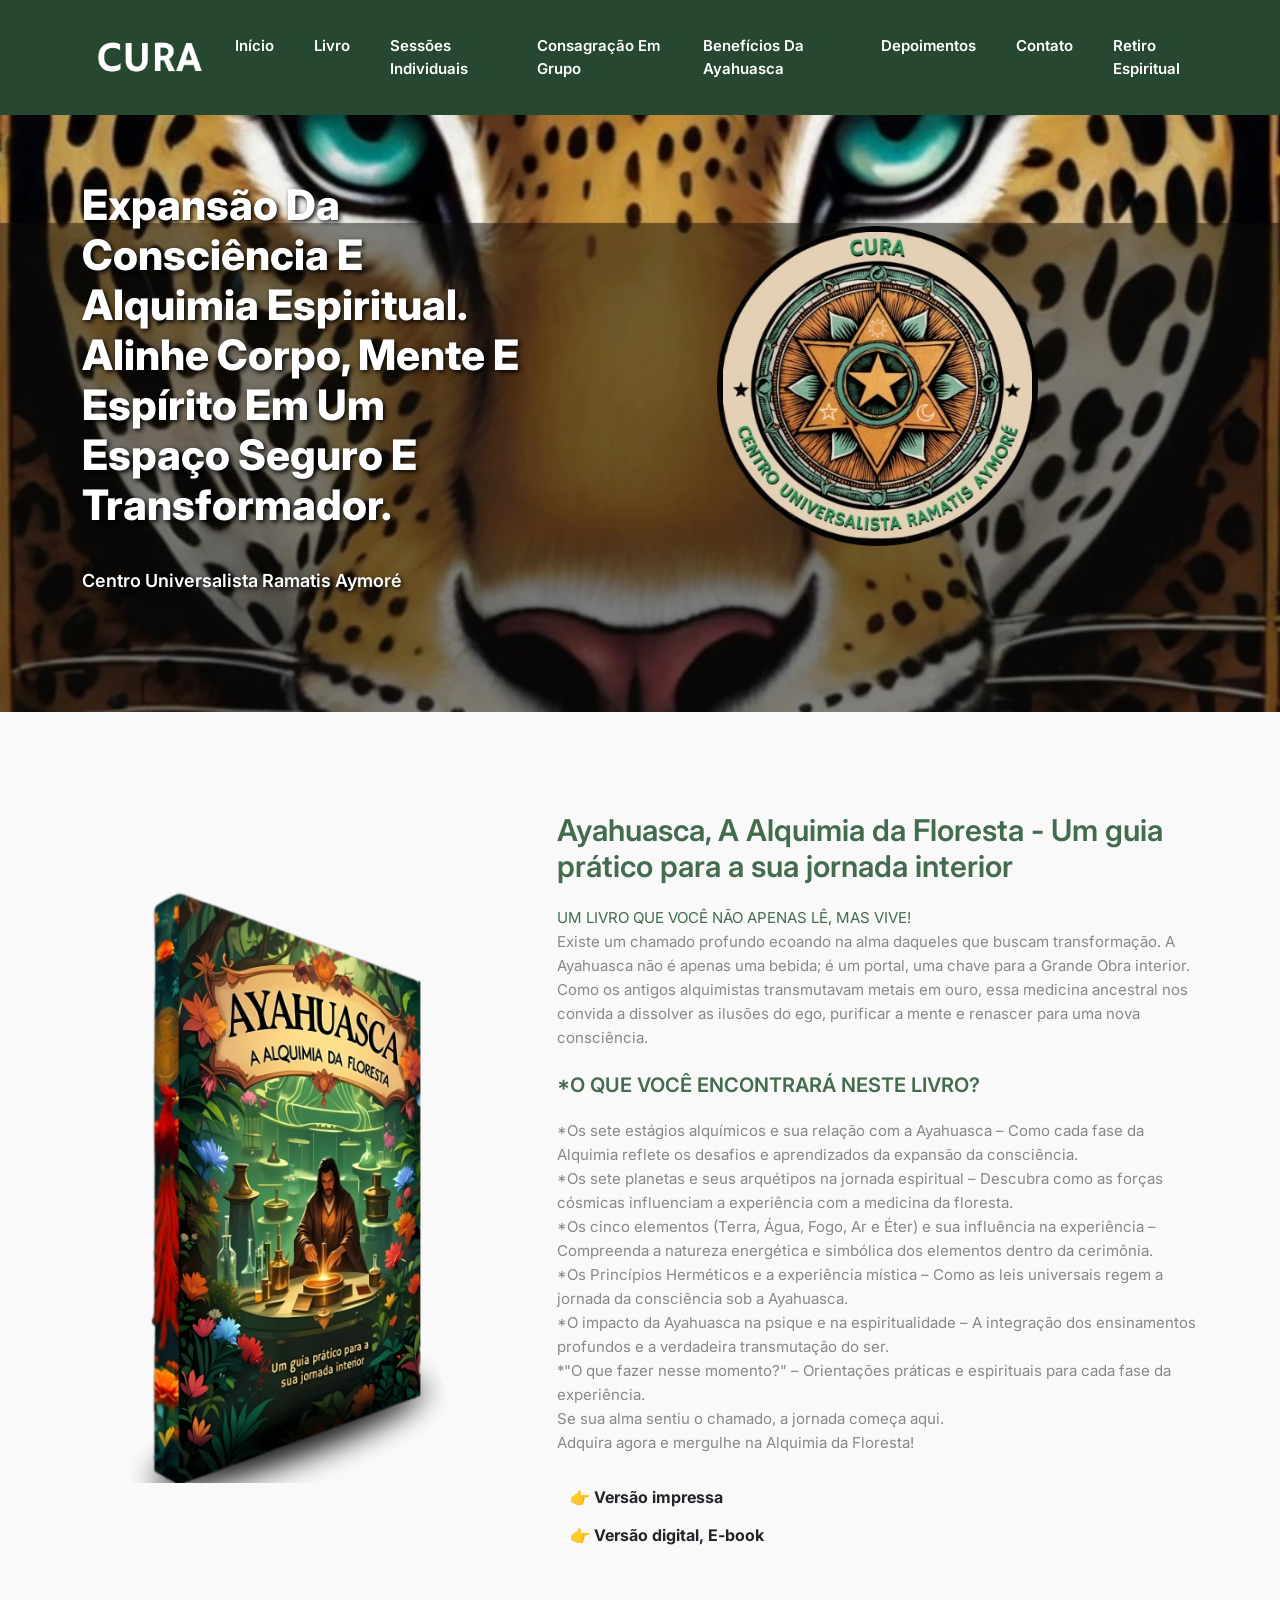
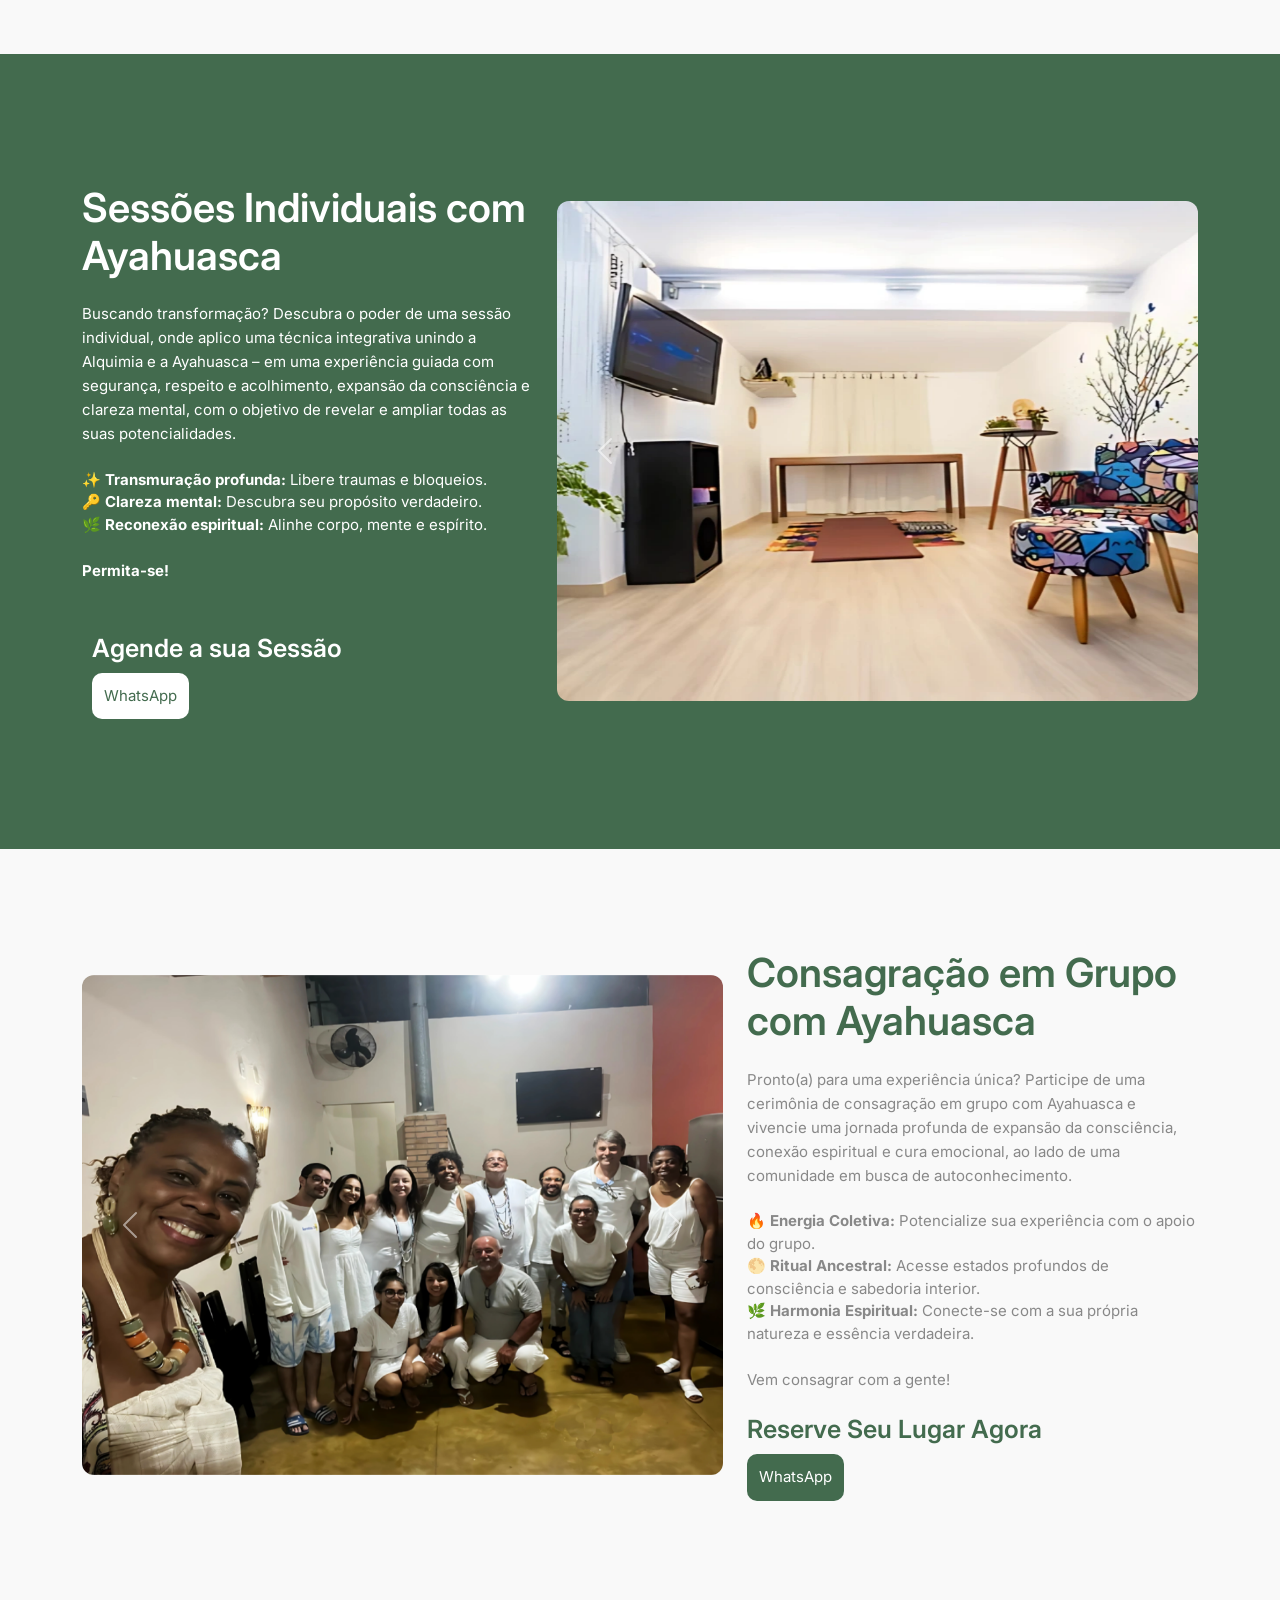
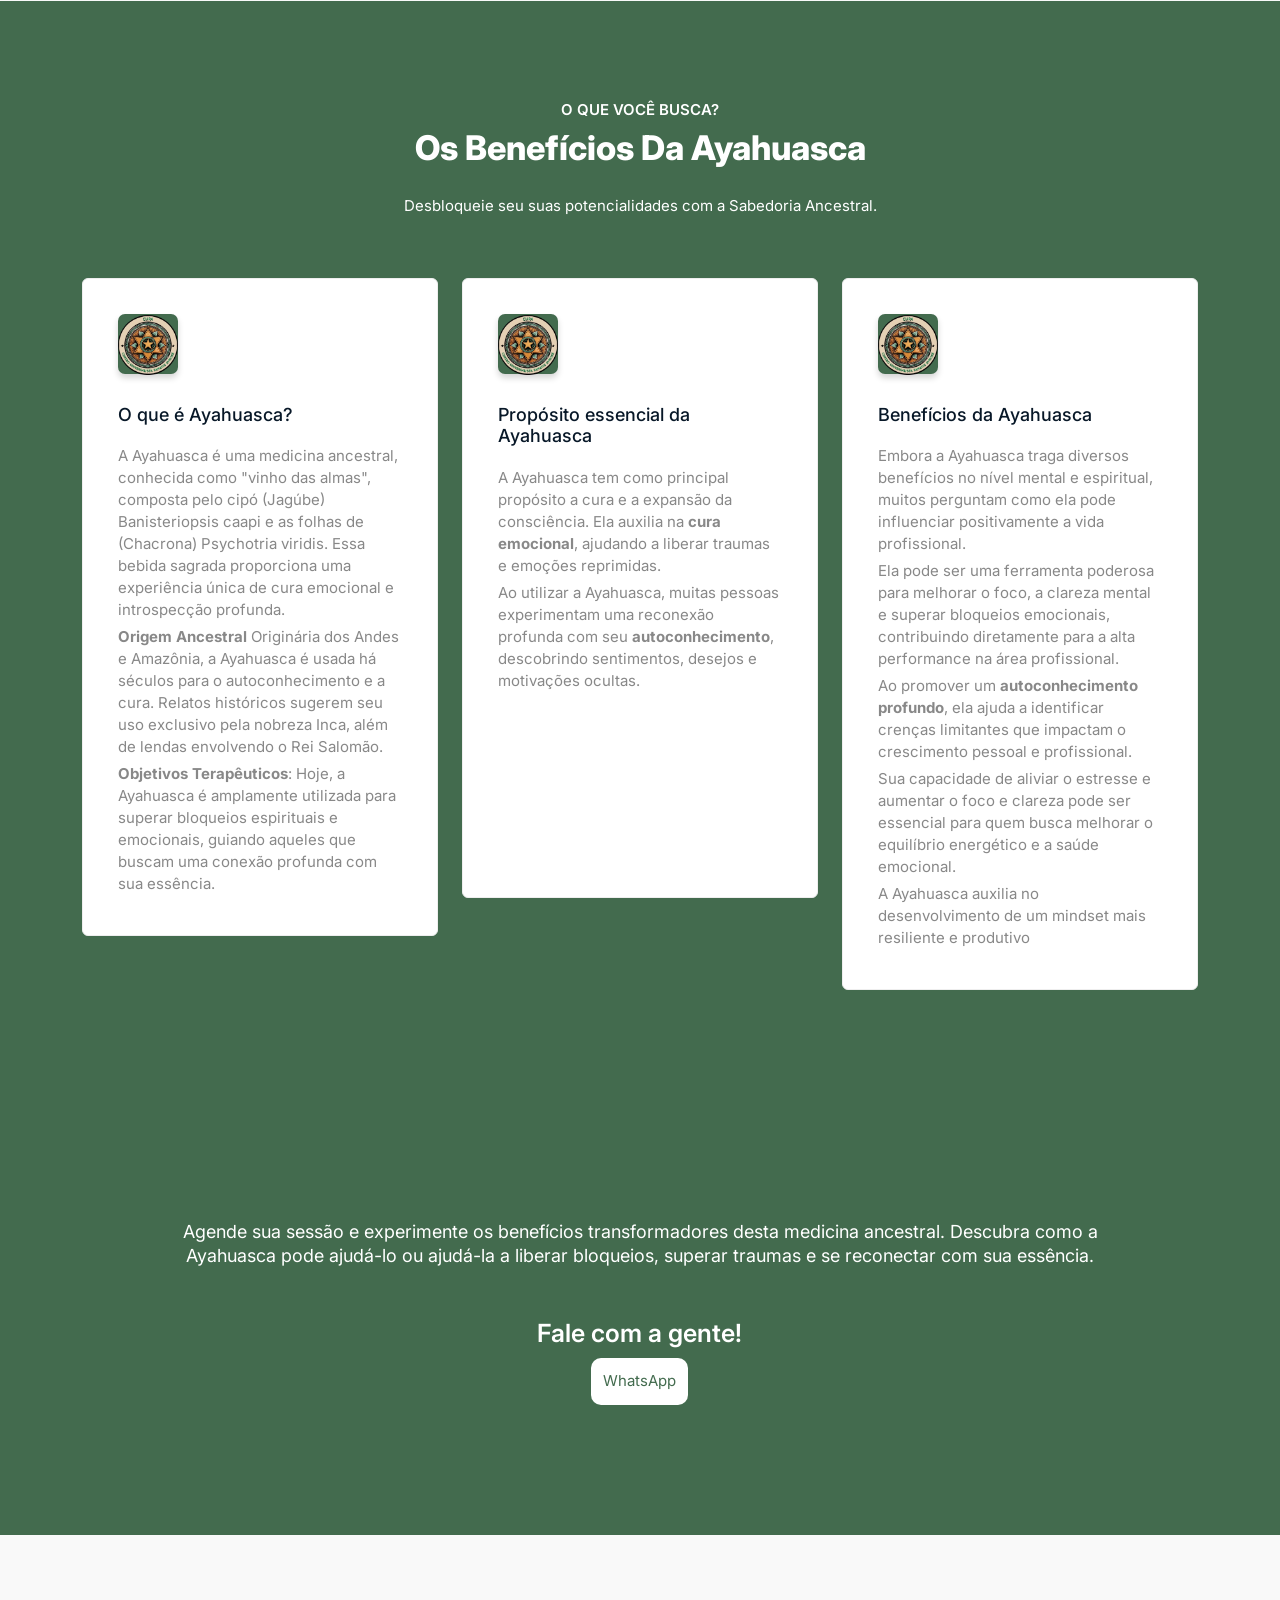
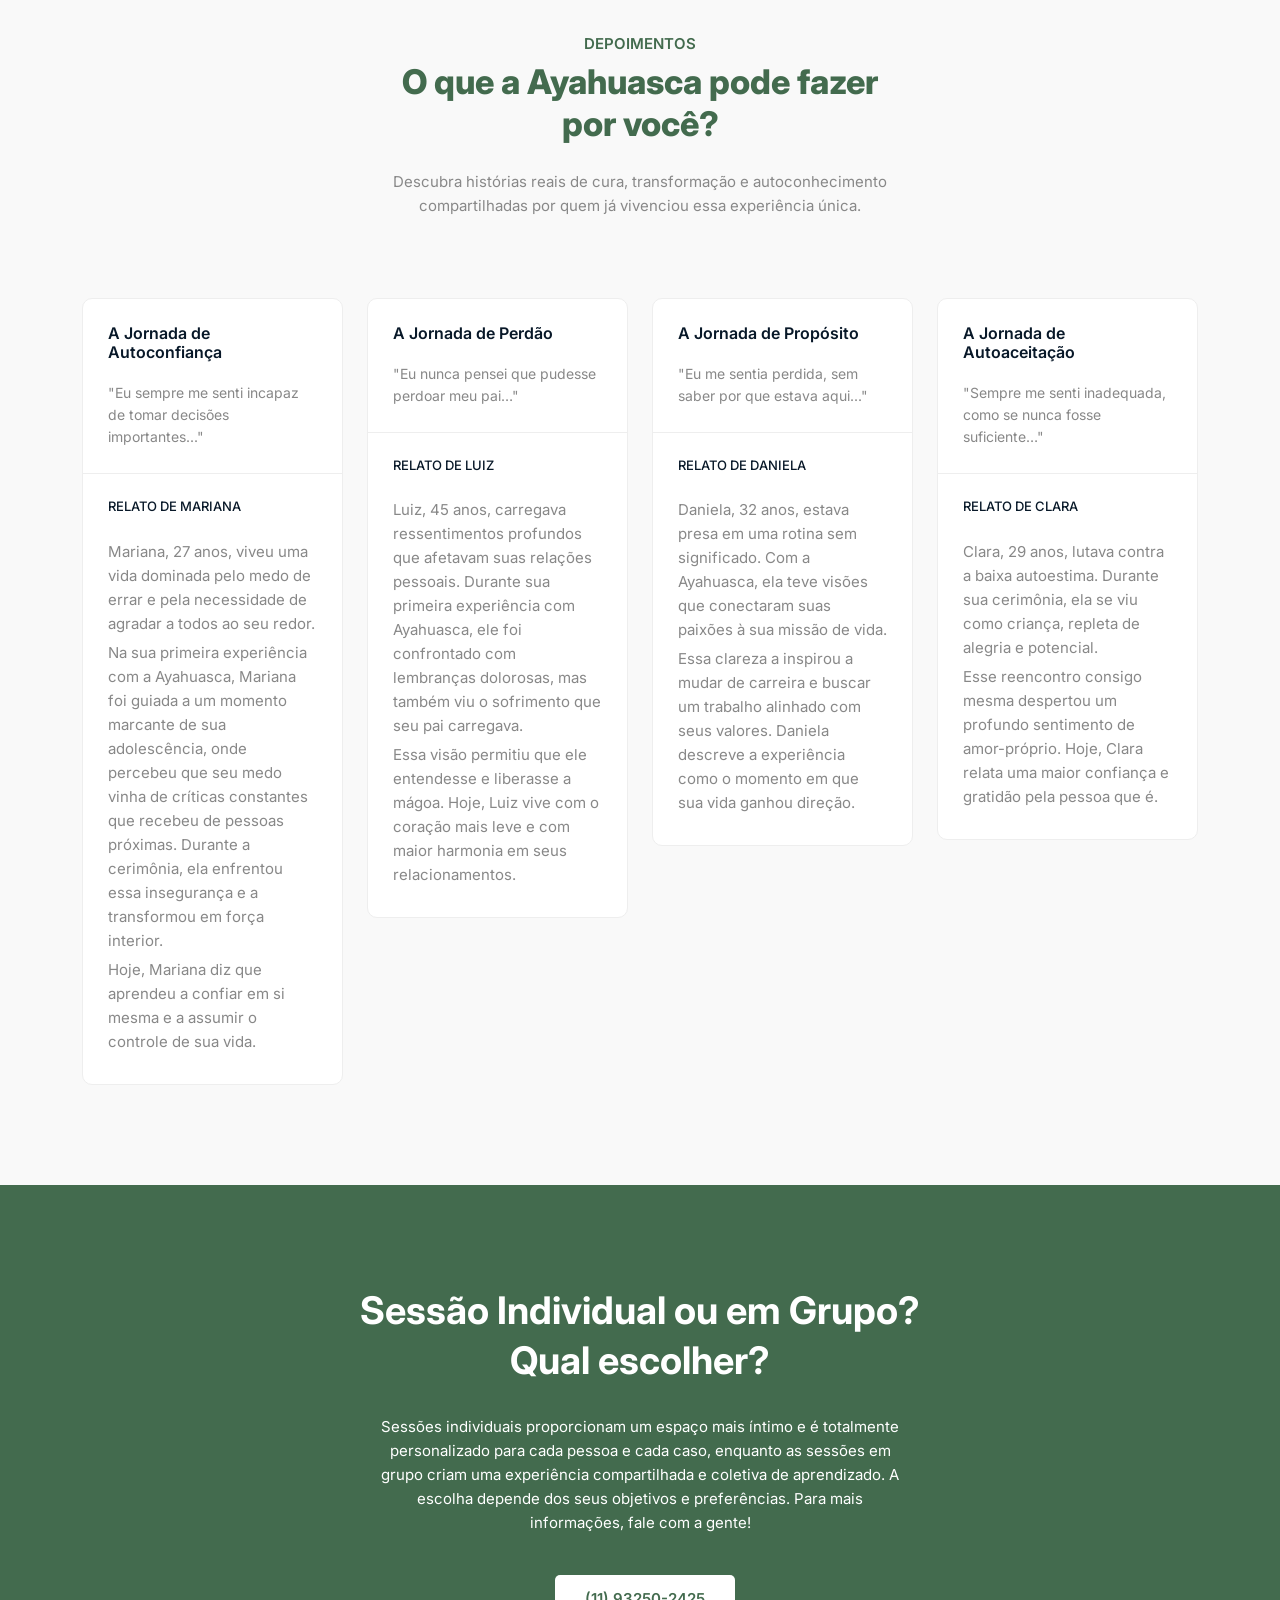
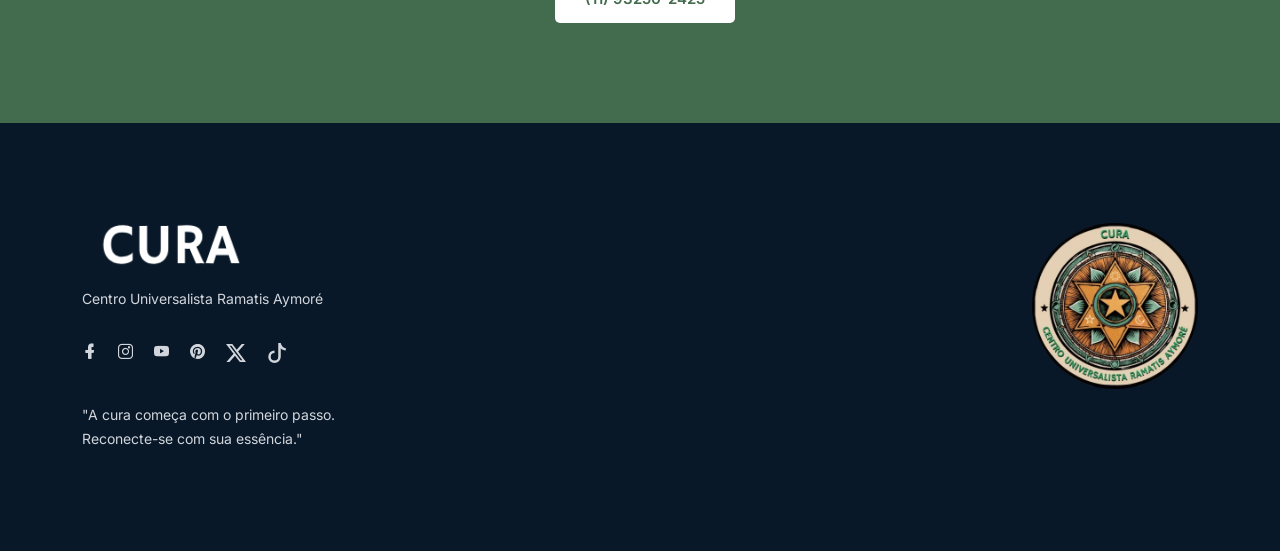
==== index.html @ 941efdec "Update index.html" ====
<!DOCTYPE html>
<html class="no-js" lang="pt-BR">

<head>
    <meta charset="utf-8" />
    <meta name="author" content="Ayalquimia">
    <meta http-equiv="x-ua-compatible" content="ie=edge" />
    <link rel="canonical" href="https://ayalquimia.com.br/">
    <title>Ayalquimia | Ayahuasca em São Paulo, Expansão da Consciência e Alquimia Espiritual</title>
    <meta name="description" content="Vivências com Ayahuasca em São Paulo, sessões individuais, consagrações em grupo, retiros espirituais e alquimia da consciência. Conheça a Ayalquimia e transforme sua jornada interior.">
    <meta name="viewport" content="width=device-width, initial-scale=1" />
    <meta name="keywords"
        content="Alquimia da Floresta, Autoconhecimento, Expansão da Consciência" />
    <!-- Google Tag Manager -->
    <link rel="icon" type="image/png" sizes="32x32" href="/assets/images/favicon.png">
<link rel="apple-touch-icon" href="/assets/images/favicon.png">
    <link rel="shortcut icon" type="image/x-icon" href="assets/images/favicon.svg" />
    <!-- Sessão com Ayahuasca como Serviço -->
    <meta property="og:type" content="website">
<meta property="og:title" content="Ayalquimia | Ayahuasca em São Paulo e Alquimia Espiritual">
<meta property="og:description" content="Sessões individuais, consagrações em grupo e expansão da consciência através da Ayahuasca e alquimia espiritual.">
<meta property="og:url" content="https://ayalquimia.com.br">
<meta property="og:image" content="https://ayalquimia.com.br/assets/images/ayahuasca/LogoCURA.webp">
<meta property="og:locale" content="pt_BR">
<meta property="og:site_name" content="Ayalquimia">
    <!-- Sessão com Ayahuasca como Serviço -->
<meta name="twitter:card" content="summary_large_image">
<meta name="twitter:title" content="Ayalquimia | Ayahuasca em São Paulo">
<meta name="twitter:description" content="Expansão da consciência, alquimia espiritual e sessões com Ayahuasca.">
<meta name="twitter:image" content="https://ayalquimia.com.br/assets/images/ayahuasca/LogoCURA.webp">
<meta name="geo.region" content="BR-SP">
<meta name="geo.placename" content="São Paulo">
<meta name="geo.position" content="-23.55052;-46.633308">
<meta name="ICBM" content="-23.55052, -46.633308">
<script type="application/ld+json">
{
  "@context":"https://schema.org",
  "@type":"LocalBusiness",
  "name":"Ayalquimia",
  "image":"https://ayalquimia.com.br/assets/images/ayahuasca/LogoCURA.webp",
  "url":"https://ayalquimia.com.br",
  "telephone":"+55-11-93250-2425",
  "address":{
    "@type":"PostalAddress",
    "addressLocality":"São Paulo",
    "addressRegion":"SP",
    "addressCountry":"BR"
  },
  "sameAs":[
    "https://www.instagram.com/cura.ayahuasca/",
    "https://www.youtube.com/@Cura.Ayahuasca",
    "https://x.com/AYAHUASCA__CURA",
    "https://www.tiktok.com/@ayahuasca_cura"
  ],
  "description":"Centro espiritual dedicado à expansão da consciência, alquimia espiritual e vivências com Ayahuasca.",
  "areaServed":"Brasil"
}
</script>
<link rel="preload" as="image" href="assets/images/ayahuasca/LogoCURA.webp">    
    <!-- ========================= CSS here ========================= -->
    <link rel="stylesheet" href="assets/css/bootstrap.min.css" />
    <link rel="stylesheet" href="assets/css/LineIcons.2.0.css" />
    <link rel="stylesheet" href="assets/css/animate.css" />
    <link rel="stylesheet" href="assets/css/tiny-slider.css" />
    <link rel="stylesheet" href="assets/css/glightbox.min.css" />
    <link rel="stylesheet" href="assets/css/main.css" />
</head>

<body>
    <!--[if lte IE 9]>
      <p class="browserupgrade">
        You are using an <strong>outdated</strong> browser. Please
        <a href="https://browsehappy.com/">upgrade your browser</a> to improve
        your experience and security.
      </p>
    <![endif]-->

    <!-- Preloader -->
    <!-- <div class="preloader">
        <div class="preloader-inner">
            <div class="preloader-icon">
                <span></span>
                <span></span>
            </div>
        </div>
    </div> -->
    <!-- /End Preloader -->

    <!-- Start Header Area -->
    <header class="header navbar-area">
        <div class="container">
            <div class="row align-items-center">
                <div class="col-lg-12">
                    <div class="nav-inner">
                        <!-- Start Navbar -->
                        <nav class="navbar navbar-expand-lg">
                            <a class="navbar-brand" href="index.html">
                                <img src="assets/images/logo/white-logo.svg" alt="Expansão da Consciência com Ayahuasca em São Paulo" loading="lazy" decoding="async">
                            </a>
                            <button class="navbar-toggler mobile-menu-btn" type="button" data-bs-toggle="collapse"
                                data-bs-target="#navbarSupportedContent" aria-controls="navbarSupportedContent"
                                aria-expanded="false" aria-label="Toggle navigation">
                                <span class="toggler-icon"></span>
                                <span class="toggler-icon"></span>
                                <span class="toggler-icon"></span>
                            </button>
                            <div class="collapse navbar-collapse sub-menu-bar" id="navbarSupportedContent">
                                <ul id="nav" class="navbar-nav ms-auto">
                                    <li class="nav-item">
                                        <a href="#home" class="page-scroll active"
                                            aria-label="Toggle navigation">Início</a>
                                    </li>
                                    <li class="nav-item">
                                        <a href="#livro" class="page-scroll" aria-label="Toggle navigation">Livro</a>
                                    </li>
                                    <li class="nav-item">
                                        <a href="#atendimento" class="page-scroll"
                                            aria-label="Toggle navigation">Sessões Individuais</a>
                                    </li>
                                    <li class="nav-item">
                                        <a href="#consagracao" class="page-scroll"
                                            aria-label="Toggle navigation">Consagração em grupo</a>
                                    </li>
                                    <li class="nav-item">
                                        <a href="#beneficios" class="page-scroll"
                                            aria-label="Toggle navigation">Benefícios da Ayahuasca</a>
                                    </li>
                                    <li class="nav-item">
                                        <a href="#depoimentos" class="page-scroll"
                                            aria-label="Toggle navigation">Depoimentos</a>
                                    </li>
                                    <li class="nav-item">
                                        <a href="#contato" class="page-scroll"
                                            aria-label="Toggle navigation">Contato</a>
                                    </li>
                                    <li class="nav-item">
                                        <a href="https://ayalquimia.com.br/ayahuasca-retiro-espiritual"
                                            target="_blank">Retiro espiritual</a>
                                    </li>
                                </ul>
                            </div> 
                            <!-- navbar collapse 
                            <div class="button add-list-button">
                                <a href="https://api.whatsapp.com/send?phone=5511932502425" target="_blank"
                                    class="btn">(11)93250-2425/a>
                            </div>-->
                        </nav>
                        <!-- End Navbar -->
                    </div>
                </div>
            </div> <!-- row -->
        </div> <!-- container -->
    </header>
    <!-- End Header Area -->

    <!-- Start Hero Area -->
    <section id="home" class="hero-area img-bg">
        <div class="container">
            <div class="row align-items-center">
                <div class="col-lg-5 col-md-12 col-12">
                    <div class="hero-content">
                        <h1 class="wow fadeInLeft h1light" data-wow-delay=".4s">Expansão da Consciência e Alquimia Espiritual.
                                <br>
                                Alinhe corpo, mente e espírito em um
                                espaço seguro e transformador.</h1>
                        <div class="button wow fadeInLeft" data-wow-delay=".8s">
                            <h2 class="wow fadeInLeft" data-wow-delay=".6s" style="font-size: 18px; color: #ffffff;">Centro Universalista Ramatis Aymoré</h2>
                        </div>
                    </div>
                </div>
                <div class="col-lg-7 col-md-12 col-12">
                    <div class="hero-image wow fadeInRight" data-wow-delay=".4s">
                        <img src="assets/images/ayahuasca/LogoCURA.webp" alt="Cerimônia espiritual com Ayahuasca em São Paulo" loading="eager" fetchpriority="high">
                    </div>
                </div>
            </div>
        </div>
    </section>

    <!-- End Hero Area -->
    <section id="livro" class="features section">
        <div class="container">
            <div class="row align-items-center">
                <div class="col-lg-5 col-md-12 col-12">
                    <div class="hero-image wow fadeInRight" data-wow-delay=".4s">
                        <img src="assets/images/ayahuasca/CapaLivro.webp" alt="xAyahuasca, A Alquimia da Floresta"
                            style="max-width: 90%;" loading="lazy" decoding="async">
                    </div>
                </div>
                <div class="col-lg-7 col-md-12 col-12 slider">
                    <div class="hero-content">
                        <h3 class="wow fadeInLeft" data-wow-delay=".4s" style="color: #436B4E;">Ayahuasca, A Alquimia da
                            Floresta - Um guia prático para a sua jornada interior</h3>
                        <br>
                        <p class="wow fadeInUp" data-wow-delay=".6s" style="color: #436B4E;">UM LIVRO QUE VOCÊ NÃO
                            APENAS LÊ, MAS VIVE!</p>
                        <p class="wow fadeInUp" data-wow-delay=".2s">Existe um chamado profundo ecoando na alma daqueles
                            que buscam transformação. A Ayahuasca não é apenas uma bebida; é um portal, uma chave para a
                            Grande Obra interior. Como os antigos alquimistas transmutavam metais em ouro, essa medicina
                            ancestral nos convida a dissolver as ilusões do ego, purificar a mente e renascer para uma
                            nova consciência.</p>

                        <br>
                        <h5 class="wow zoomIn" data-wow-delay=".2s" style="color: #436B4E;">*O QUE VOCÊ ENCONTRARÁ NESTE
                            LIVRO?</h5>
                        <br>
                        <p class="wow fadeInUp" data-wow-delay=".2s">*Os sete estágios alquímicos e sua relação com a
                            Ayahuasca – Como cada fase da Alquimia reflete os desafios e aprendizados da expansão da
                            consciência.</p>
                        <p class="wow fadeInUp" data-wow-delay=".2s">*Os sete planetas e seus arquétipos na jornada
                            espiritual – Descubra como as forças cósmicas influenciam a experiência com a medicina da
                            floresta.</p>
                        <p class="wow fadeInUp" data-wow-delay=".2s">*Os cinco elementos (Terra, Água, Fogo, Ar e Éter)
                            e sua influência na experiência – Compreenda a natureza energética e simbólica dos elementos
                            dentro da cerimônia.</p>
                        <p class="wow fadeInUp" data-wow-delay=".2s">*Os Princípios Herméticos e a experiência mística –
                            Como as leis universais regem a jornada da consciência sob a Ayahuasca.</p>
                        <p class="wow fadeInUp" data-wow-delay=".2s">*O impacto da Ayahuasca na psique e na
                            espiritualidade – A integração dos ensinamentos profundos e a verdadeira transmutação do
                            ser.</p>
                        <p class="wow fadeInUp" data-wow-delay=".2s">*"O que fazer nesse momento?" – Orientações
                            práticas e espirituais para cada fase da experiência.</p>

                        <p class="wow fadeInUp" data-wow-delay=".2s">Se sua alma sentiu o chamado, a jornada começa
                            aqui.
                        <p class="wow fadeInUp" data-wow-delay=".2s">Adquira agora e mergulhe na Alquimia da Floresta!
                        </p>
                        <br>
                        <a href="https://loja.uiclap.com/titulo/ua85977/" class="btn" target="_blank">
                            <strong data-wow-delay=".8s">👉 Versão impressa</strong>
                        </a>
                        <br>
                        <a href="https://bit.ly/3QATWh5" class="btn" target="_blank">
                            <strong data-wow-delay=".9s">👉 Versão digital, E-book</strong>
                        </a>
                    </div>
                </div>
            </div>
        </div>
    </section>

    <section id="atendimento" class="our-achievement section">
        <div class="container">
            <div class="row align-items-center">
                <!-- Texto Persuasivo -->
                <div class="col-lg-5 col-md-12 col-12">
                    <div class="content" style="text-align: left;">
                        <h2 class="wow fadeInLeft" data-wow-delay=".4s" style="color: #ffffff!important;">Sessões
                            Individuais com Ayahuasca</h2>
                        <br>
                        <p class="wow fadeInLeft" data-wow-delay=".6s" style="color: #ffffff!important;">
                            Buscando transformação? Descubra o poder de uma sessão individual, onde aplico uma técnica
                            integrativa unindo a Alquimia e a Ayahuasca –
                            em uma experiência guiada com segurança, respeito e acolhimento, expansão da consciência e clareza mental, com
                            o objetivo de revelar e ampliar todas as suas potencialidades.
                        </p>
                        <br>
                        <ul class="benefits-list wow fadeInLeft" data-wow-delay=".8s" style="color: #ffffff!important;">
                            <li>✨ <strong>Transmuração profunda:</strong> Libere traumas e bloqueios.</li>
                            <li>🔑 <strong>Clareza mental:</strong> Descubra seu propósito verdadeiro.</li>
                            <li>🌿 <strong>Reconexão espiritual:</strong> Alinhe corpo, mente e espírito.</li>
                        </ul>
                        <br>
                        <p class="wow fadeInLeft" data-wow-delay="1s" style="color: #ffffff!important;">
                            <strong>Permita-se!</strong>
                        </p>
                        <div class="single-achievement wow fadeInUp" data-wow-delay=".8s" style="text-align: left;">
                            <h4 style="color: #ffffff;">Agende a sua Sessão</h4>
                            <a class="contact-button wow fadeInUp"
                                href="https://api.whatsapp.com/send?phone=5511932502425" target="_blank">WhatsApp</a>
                        </div>
                        <!-- <a href="https://api.whatsapp.com/send?phone=5511932502425" class="btn btn-primary btn-lg">Agende Sua Sessão Agora</a> -->
                    </div>
                </div>

                <!-- Imagem Impactante -->
                <div class="slider col-lg-7 col-md-12 col-12">
                    <div class="wow fadeInRight tns" style="direction: ltr" data-wow-delay=".8s">

                        <div id="bootstrap-gallery-carousel" class="carousel slide">
                            <div class="carousel-inner" style="border-radius: 12px;">
                                <div class="carousel-item active">
                                    <img src="./assets/images/ayahuasca/sessao-ayahuasca-atendimento-individual.webp"
                                        class="d-block w-100 lg-item"
                                        alt="Imagem do Atendimento Individual com Ayahuasca" loading="lazy" decoding="async">
                                </div>
                                <div class="carousel-item">
                                    <img src="./assets/images/ayahuasca/sessao-ayahuasca-atendimento-individual1.webp"
                                        class="d-block w-100 lg-item"
                                        alt="Imagem do Atendimento Individual com Ayahuasca" loading="lazy" decoding="async">
                                </div>
                                <div class="carousel-item">
                                    <img src="./assets/images/ayahuasca/sessao-ayahuasca-atendimento-individual3.webp"
                                        class="d-block w-100 lg-item"
                                        alt="Imagem do Atendimento Individual com Ayahuasca" loading="lazy" decoding="async">
                                </div>
                                <div class="carousel-item">
                                    <img src="./assets/images/ayahuasca/sessao-ayahuasca-atendimento-individual4.webp"
                                        class="d-block w-100 lg-item"
                                        alt="Imagem do Atendimento Individual com Ayahuasca" loading="lazy" decoding="async">
                                </div>
                                <div class="carousel-item">
                                    <img src="./assets/images/ayahuasca/sessao-ayahuasca-atendimento-individual5.webp"
                                        class="d-block w-100 lg-item"
                                        alt="Imagem do Atendimento Individual com Ayahuasca" loading="lazy" decoding="async">
                                </div>
                            </div>
                            <button class="carousel-control-prev" type="button"
                                data-bs-target="#bootstrap-gallery-carousel" data-bs-slide="prev">
                                <span class="carousel-control-prev-icon" aria-hidden="true"></span>
                                <span class="visually-hidden">Previous</span>
                            </button>
                            <button class="carousel-control-next" type="button"
                                data-bs-target="#bootstrap-gallery-carousel" data-bs-slide="next">
                                <span class="carousel-control-next-icon" aria-hidden="true"></span>
                                <span class="visually-hidden">Next</span>
                            </button>
                        </div>

                    </div>
                </div>
            </div>
    </section>

    <section id="consagracao" class="features section">
        <div class="container">
            <div class="row align-items-center">
                <!-- Imagem Impactante -->
                <div class="col-lg-7 col-md-12 col-12">
                    <div class="image wow fadeInRight" data-wow-delay=".4s">
                        <div id="bootstrap-gallery-carousel2" class="carousel slide">
                            <div class="carousel-inner" style="border-radius: 12px;">
                                <div class="carousel-item active">
                                    <img src="./assets/images/ayahuasca/sessao-ayahuasca-grupo.webp"
                                        class="d-block w-100 lg-item" alt="Imagem da sessão com Ayahuasca">
                                </div>
                                <div class="carousel-item">
                                    <img src="./assets/images/ayahuasca/sessao-ayahuasca-grupo5.webp"
                                        class="d-block w-100 lg-item" alt="Imagem da sessão com Ayahuasca" loading="lazy" decoding="async">
                                </div>
                                <div class="carousel-item">
                                    <img src="./assets/images/ayahuasca/sessao-ayahuasca-grupo6.webp"
                                        class="d-block w-100 lg-item" alt="Imagem da sessão com Ayahuasca" loading="lazy" decoding="async">
                                </div>
                                <div class="carousel-item">
                                    <img src="./assets/images/ayahuasca/sessao-ayahuasca-grupo7.webp"
                                        class="d-block w-100 lg-item" alt="Imagem da sessão com Ayahuasca" loading="lazy" decoding="async">
                                </div>
                                <div class="carousel-item">
                                    <img src="./assets/images/ayahuasca/sessao-ayahuasca-grupo10.webp"
                                        class="d-block w-100 lg-item" alt="Imagem da sessão com Ayahuasca" loading="lazy" decoding="async">
                                </div>
                                <div class="carousel-item">
                                    <img src="./assets/images/ayahuasca/sessao-ayahuasca-grupo11.webp"
                                        class="d-block w-100 lg-item" alt="Imagem da sessão com Ayahuasca" loading="lazy" decoding="async">
                                </div>
                                <div class="carousel-item">
                                    <img src="./assets/images/ayahuasca/sessao-ayahuasca-grupo12.webp"
                                        class="d-block w-100 lg-item" alt="Imagem da sessão com Ayahuasca" loading="lazy" decoding="async">
                                </div>
                            </div>
                            <button class="carousel-control-prev" type="button"
                                data-bs-target="#bootstrap-gallery-carousel2" data-bs-slide="prev">
                                <span class="carousel-control-prev-icon" aria-hidden="true"></span>
                                <span class="visually-hidden">Previous</span>
                            </button>
                            <button class="carousel-control-next" type="button"
                                data-bs-target="#bootstrap-gallery-carousel2" data-bs-slide="next">
                                <span class="carousel-control-next-icon" aria-hidden="true"></span>
                                <span class="visually-hidden">Next</span>
                            </button>
                        </div>
                    </div>
                </div>
                <!-- Texto Persuasivo -->
                <div class="col-lg-5 col-md-12 col-12">
                    <div class="content">
                        <h2 class="wow fadeInLeft" data-wow-delay=".4s" style="color: #436B4E;">Consagração em Grupo com
                            Ayahuasca</h2>
                        <br>
                        <p class="wow fadeInLeft" data-wow-delay=".6s">
                            Pronto(a) para uma experiência única? Participe de uma cerimônia de consagração em grupo com
                            Ayahuasca e
                            vivencie uma jornada profunda de expansão da consciência, conexão espiritual e cura
                            emocional, ao lado de uma comunidade em busca de autoconhecimento.
                        </p>
                        <br>
                        <ul class="benefits-list wow fadeInLeft" data-wow-delay=".8s">
                            <li>🔥 <strong>Energia Coletiva:</strong> Potencialize sua experiência com o apoio do grupo.
                            </li>
                            <li>🌕 <strong>Ritual Ancestral:</strong> Acesse estados profundos de consciência e
                                sabedoria interior.</li>
                            <li>🌿 <strong>Harmonia Espiritual:</strong> Conecte-se com a sua própria natureza e
                                essência verdadeira.</li>
                        </ul>
                        <br>
                        <p class="wow fadeInLeft" data-wow-delay="1s">
                            Vem consagrar com a gente!</p>
                        <br>
                        <div class="single-achievement wow fadeInUp" data-wow-delay=".4s">
                            <h4 style="color: #436B4E;">Reserve Seu Lugar Agora</h4>
                            <a class="contact-button wow fadeInUp"
                                href="https://api.whatsapp.com/send?phone=5511932502425" target="_blank"
                                style="color: #ffffff; background-color: #436B4E;">WhatsApp</a>
                        </div>
                        <!-- <a href="https://api.whatsapp.com/send?phone=5511932502425" class="btn btn-primary btn-lg"></a> -->
                    </div>
                </div>
            </div>
        </div>
    </section>

    <!-- Start Features Area -->
    <section id="beneficios" class="features section" style="background-color: #436B4E!important;">
        <div class="container">
            <div class="row">
                <div class="col-12">
                    <div class="section-title">
                        <h3 class="wow zoomIn" data-wow-delay=".2s" style="color: #ffffff!important;">O que você busca?
                        </h3>
                        <h2 class="wow fadeInUp" data-wow-delay=".4s" style="color: #ffffff!important;">Os benefícios da
                            Ayahuasca
                        </h2>
                        <p class="wow fadeInUp" data-wow-delay=".6s" style="color: #ffffff!important;">Desbloqueie seu
                            suas potencialidades com a Sabedoria Ancestral.</p>
                    </div>
                </div>
            </div>
            <div class="row">
                <div class="col-lg-4 col-md-6 col-12">
                    <!-- Start Single Feature -->
                    <div class="single-feature wow fadeInUp" data-wow-delay=".2s">
                        <i> <img src="assets/images/ayahuasca/LogoCURA.webp" alt="Expansão da Consciência e Alquimia Espiritual" loading="lazy" decoding="async"> </i>
                        <h3>O que é Ayahuasca?</h3>
                        <p>A Ayahuasca é uma medicina ancestral, conhecida como "vinho das almas", composta pelo cipó
                            (Jagúbe) Banisteriopsis caapi e as folhas de (Chacrona) Psychotria viridis. Essa bebida
                            sagrada proporciona uma experiência única de cura emocional e introspecção profunda.</p>
                        <p><strong>Origem Ancestral</strong> Originária dos Andes e Amazônia, a Ayahuasca é usada há
                            séculos para o autoconhecimento e a cura. Relatos históricos sugerem seu uso exclusivo pela
                            nobreza Inca, além de lendas envolvendo o Rei Salomão.</p>
                        <p><strong>Objetivos Terapêuticos</strong>: Hoje, a Ayahuasca é amplamente utilizada para
                            superar bloqueios espirituais e emocionais, guiando aqueles que buscam uma conexão profunda
                            com sua essência.</p>
                    </div>
                    <!-- End Single Feature -->
                </div>
                <div class="col-lg-4 col-md-6 col-12">
                    <!-- Start Single Feature -->
                    <div class="single-feature wow fadeInUp" data-wow-delay=".4s">
                        <i> <img src="assets/images/ayahuasca/LogoCURA.webp" alt="Expansão da Consciência e Alquimia Espiritual" loading="lazy" decoding="async"> </i>
                        <h3>Propósito essencial da Ayahuasca</h3>
                        <p>A Ayahuasca tem como principal propósito a cura e a expansão da consciência. Ela auxilia na
                            <strong>cura emocional</strong>, ajudando a liberar traumas e emoções reprimidas.
                        </p>
                        <p>Ao utilizar a Ayahuasca, muitas pessoas experimentam uma reconexão
                            profunda com seu <strong>autoconhecimento</strong>, descobrindo sentimentos, desejos e
                            motivações ocultas.</p>
                    </div>
                    <!-- End Single Feature -->
                </div>
                <div class="col-lg-4 col-md-6 col-12">
                    <!-- Start Single Feature -->
                    <div class="single-feature wow fadeInUp" data-wow-delay=".2s">
                        <i> <img src="assets/images/ayahuasca/LogoCURA.webp" alt="Expansão da Consciência e Alquimia Espiritual" loading="lazy" decoding="async"> </i>
                        <h3>Benefícios da Ayahuasca</h3>
                        <p>Embora a Ayahuasca traga diversos benefícios no nível mental e espiritual, muitos perguntam
                            como ela pode influenciar positivamente a vida profissional.</p>
                        <p>Ela pode ser uma ferramenta poderosa para melhorar o foco, a clareza mental e superar
                            bloqueios emocionais, contribuindo diretamente para a alta performance na área profissional.
                        </p>
                        <p>Ao promover um <strong>autoconhecimento profundo</strong>, ela ajuda a identificar crenças
                            limitantes que impactam o crescimento pessoal e profissional.</p>
                        <p>Sua capacidade de aliviar o estresse e aumentar o foco e clareza pode ser essencial para quem
                            busca melhorar o equilíbrio energético e a saúde emocional.</p>
                        <p>A Ayahuasca auxilia no desenvolvimento de um mindset mais resiliente e produtivo</p>
                        </p>
                    </div>
                    <!-- End Single Feature -->
                </div>
            </div>
        </div>
    </section>
    <!-- End Features Area -->

    <!-- Start Achievement Area -->
    <section class="our-achievement section">
        <div class="container">
            <div class="row">
                <div class="col-lg-10 offset-lg-1 col-md-12 col-12">
                    <div class="title">
                        
                        <p>Agende sua sessão e experimente os benefícios transformadores desta medicina ancestral.
                            Descubra como a Ayahuasca pode ajudá-lo ou ajudá-la a liberar bloqueios, superar traumas e
                            se reconectar com sua essência.</p>
                    </div>
                </div>
            </div>
            <div class="row">
                <div class="col-lg-8 offset-lg-2 col-md-12 col-12">
                    <div class="row">
                        <div class="col-lg-2 col-md-4 col-12">
                        </div>
                        <div class="col-lg-8 col-md-4 col-12">
                            <div class="single-achievement wow fadeInUp" data-wow-delay=".4s">
                                <h4 style="color: #ffffff;">Fale com a gente!</h4>
                                <a class="contact-button wow fadeInUp"
                                    href="https://api.whatsapp.com/send?phone=5511932502425"
                                    target="_blank">WhatsApp</a>
                            </div>
                        </div>
                        <div class="col-lg-2 col-md-4 col-12">
                        </div>
                    </div>
                </div>
            </div>
        </div>
    </section>
    <!-- End Achievement Area -->

    <!-- Start Pricing Table Area -->
    <section id="depoimentos" class="pricing-table section">
        <div class="container">
            <div class="row">
                <div class="col-12">
                    <div class="section-title">
                        <h3 class="wow zoomIn" data-wow-delay=".2s">Depoimentos</h3>
                        <h2 class="wow fadeInUp" data-wow-delay=".4s" style="text-transform: none; color: #436B4E;">O
                            que a Ayahuasca pode fazer por você?</h2>
                        <p class="wow fadeInUp" data-wow-delay=".6s">Descubra histórias reais de cura, transformação e
                            autoconhecimento compartilhadas por quem já vivenciou essa experiência única.</p>
                    </div>
                </div>
            </div>
            <div class="row">
                <div class="col-lg-3 col-md-6 col-12">
                    <!-- Single Table -->
                    <div class="single-table wow fadeInUp" data-wow-delay=".2s">
                        <!-- Table Head -->
                        <div class="table-head">
                            <h4 class="title">A Jornada de Autoconfiança</h4>
                            <p>"Eu sempre me senti incapaz de tomar decisões importantes..."</p>
                        </div>
                        <!-- End Table Head -->
                        <!-- Start Table Content -->
                        <div class="table-content">
                            <h4 class="middle-title">Relato de Mariana</h4>
                            <!-- Table List -->
                            <p>Mariana, 27 anos, viveu uma vida dominada pelo medo de errar e pela necessidade de
                                agradar a todos ao seu redor.</p>
                            <p>Na sua primeira experiência com a Ayahuasca, Mariana foi guiada a um momento marcante de
                                sua adolescência, onde percebeu que seu medo vinha de críticas constantes que recebeu de
                                pessoas próximas. Durante a cerimônia, ela enfrentou essa insegurança e a transformou em
                                força interior.</p>
                            <p>Hoje, Mariana diz que aprendeu a confiar em si mesma e a assumir o controle de sua vida.
                            </p>
                            <!-- End Table List -->
                        </div>
                        <!-- End Table Content -->
                    </div>
                    <!-- End Single Table-->
                </div>
                <div class="col-lg-3 col-md-6 col-12">
                    <!-- Single Table -->
                    <div class="single-table wow fadeInUp" data-wow-delay=".4s">
                        <!-- Table Head -->
                        <div class="table-head">
                            <h4 class="title">A Jornada de Perdão</h4>
                            <p>"Eu nunca pensei que pudesse perdoar meu pai…"</p>
                        </div>
                        <!-- End Table Head -->
                        <!-- Start Table Content -->
                        <div class="table-content">
                            <h4 class="middle-title">Relato de Luiz</h4>
                            <!-- Table List -->
                            <p>Luiz, 45 anos, carregava ressentimentos profundos que afetavam suas relações pessoais.
                                Durante sua primeira experiência com Ayahuasca, ele foi confrontado com lembranças
                                dolorosas, mas também viu o sofrimento que seu pai carregava.</p>
                            <p>Essa visão permitiu que ele entendesse e liberasse a mágoa. Hoje, Luiz vive com o coração
                                mais leve e com maior harmonia em seus relacionamentos.</p>
                            <!-- End Table List -->
                        </div>
                        <!-- End Table Content -->
                    </div>
                    <!-- End Single Table-->
                </div>
                <div class="col-lg-3 col-md-6 col-12">
                    <!-- Single Table -->
                    <div class="single-table wow fadeInUp" data-wow-delay=".6s">
                        <!-- Table Head -->
                        <div class="table-head">
                            <h4 class="title">A Jornada de Propósito</h4>
                            <p>"Eu me sentia perdida, sem saber por que estava aqui..."</p>
                        </div>
                        <!-- End Table Head -->
                        <!-- Start Table Content -->
                        <div class="table-content">
                            <h4 class="middle-title">Relato de Daniela</h4>
                            <!-- Table List -->
                            <ul class="table-list">
                                <p>Daniela, 32 anos, estava presa em uma rotina sem significado. Com a Ayahuasca, ela
                                    teve visões que conectaram suas paixões à sua missão de vida.</p>
                                <p>Essa clareza a inspirou a mudar de carreira e buscar um trabalho alinhado com seus
                                    valores. Daniela descreve a experiência como o momento em que sua vida ganhou
                                    direção.</p>
                            </ul>
                            <!-- End Table List -->
                        </div>
                        <!-- End Table Content -->
                    </div>
                    <!-- End Single Table-->
                </div>
                <div class="col-lg-3 col-md-6 col-12">
                    <!-- Single Table -->
                    <div class="single-table wow fadeInUp" data-wow-delay=".8s">
                        <!-- Table Head -->
                        <div class="table-head">
                            <h4 class="title">A Jornada de Autoaceitação</h4>
                            <p>"Sempre me senti inadequada, como se nunca fosse suficiente…"</p>
                        </div>
                        <!-- End Table Head -->
                        <!-- Start Table Content -->
                        <div class="table-content">
                            <h4 class="middle-title">Relato de Clara</h4>
                            <!-- Table List -->
                            <ul class="table-list">
                                <p>Clara, 29 anos, lutava contra a baixa autoestima. Durante sua cerimônia, ela se viu
                                    como criança, repleta de alegria e potencial.</p>
                                <p>Esse reencontro consigo mesma despertou um profundo sentimento de amor-próprio. Hoje,
                                    Clara relata uma maior confiança e gratidão pela pessoa que é.</p>
                            </ul>
                            <!-- End Table List -->
                        </div>
                        <!-- End Table Content -->
                    </div>
                    <!-- End Single Table-->
                </div>
            </div>
        </div>
    </section>
    <!--/ End Pricing Table Area -->

    <!-- Start Call To Action Area -->
    <section class="section call-action" id="contato">
        <div class="container">
            <div class="row">
                <div class="col-lg-8 offset-lg-2 col-md-12 col-12">
                    <div class="cta-content">
                        <h2 class="wow fadeInUp" data-wow-delay=".2s">Sessão Individual ou em Grupo? <br />Qual
                            escolher?</h2>
                        <p class="wow fadeInUp" data-wow-delay=".4s">Sessões individuais proporcionam um espaço mais
                            íntimo e é totalmente personalizado para cada pessoa e cada caso, enquanto as sessões em
                            grupo criam uma experiência compartilhada e coletiva de aprendizado. A escolha depende dos
                            seus objetivos e preferências.
                            Para mais informações, fale com a gente!
                        </p>
                        <div class="button add-list-button">
                            <a href="https://api.whatsapp.com/send?phone=5511932502425" target="_blank" class="btn">(11)
                                93250-2425</a>
                        </div>
                    </div>
                </div>
            </div>
        </div>
    </section>
    <!-- End Call To Action Area -->

    <!-- Start Footer Area -->
    <footer class="footer">
        <!-- Start Footer Top -->
        <div class="footer-top">
            <div class="container">
                <div class="row">
                    <div class="col-lg-4 col-md-4 col-12">
                        <!-- Single Widget -->
                        <div class="single-footer f-about">
                            <div class="logo">
                                <a href="index.html">
                                    <img src="assets/images/logo/white-logo.svg" alt="Expansão da Consciência e Alquimia Espiritual" loading="lazy" decoding="async">
                                </a>
                            </div>
                            <p>Centro Universalista Ramatis Aymoré</p>
                            <ul class="social">
                                <li><a href="https://www.facebook.com/profile.php?id=61567346652976" target="_blank"
                                        alt="Siga-nos no Facebook!"><i class="lni lni-facebook-filled"></i></a></li>
                                <li><a href="https://www.instagram.com/cura.ayahuasca/" target="_blank"
                                        alt="Siga-nos no Instagram!"><i class="lni lni-instagram"></i></a></li>
                                <li><a href="https://www.youtube.com/@Cura.Ayahuasca" target="_blank"><i
                                            class="lni lni-youtube"></i></a></li>
                                <li><a href="https://br.pinterest.com/AyahuascaAlquimia" target="_blank"><i
                                            class="lni lni-pinterest"></i></a></li>
                                <li>
                                    <a href="https://x.com/AYAHUASCA__CURA" target="_blank" title="X (Twitter)">
                                        <!-- Ícone do X (Twitter) via SVG -->
                                        <svg xmlns="http://www.w3.org/2000/svg" width="20" height="20"
                                            fill="currentColor" viewBox="0 0 16 16">
                                            <path
                                                d="M12.6.75h2.454l-5.36 6.142L16 15.25h-4.937l-3.867-5.07-4.425 5.07H.316l5.733-6.57L0 .75h5.063l3.495 4.633L12.601.75Zm-.86 13.028h1.36L4.323 2.145H2.865z" />
                                        </svg>
                                    </a>
                                </li>
                                <li>
                                    <a href="https://www.tiktok.com/@ayahuasca_cura" target="_blank" title="TikTok">
                                        <!-- Ícone do TikTok via SVG -->
                                        <svg xmlns="http://www.w3.org/2000/svg" width="20" height="20"
                                            fill="currentColor" viewBox="0 0 16 16">
                                            <path
                                                d="M9 0h1.98c.144.715.54 1.617 1.235 2.512C12.895 3.389 13.797 4 15 4v2c-1.753 0-3.07-.814-4-1.829V11a5 5 0 1 1-5-5v2a3 3 0 1 0 3 3z" />
                                        </svg>
                                    </a>
                                </li>
                            </ul>
                            <p class="copyright-text">"A cura começa com o primeiro passo. <br />Reconecte-se com sua
                                essência."
                            </p>
                        </div>
                        <!-- End Single Widget -->
                    </div>
                    <div class="col-lg-8 col-md-8 col-12">
                        <div class="row">
                            <div class="col-lg-3 col-md-6 col-12">
                                <!-- Single Widget -->
                                <div class="single-footer f-link">
                                </div>
                                <!-- End Single Widget -->
                            </div>
                            <div class="col-lg-3 col-md-6 col-12">
                                <!-- Single Widget -->
                                <div class="single-footer f-link">
                                </div>
                                <!-- End Single Widget -->
                            </div>
                            <div class="col-lg-3 col-md-6 col-12">
                                <!-- Single Widget -->
                                <div class="single-footer f-link">
                                </div>
                                <!-- End Single Widget -->
                            </div>
                            <div class="col-lg-3 col-md-6 col-12">
                                <!-- Single Widget -->
                                <div class="single-footer f-link">
                                    <div class="hero-image wow fadeInRight" data-wow-delay=".4s">
                                        <img src="assets/images/ayahuasca/LogoCURA.webp" alt="Expansão da Consciência e Alquimia Espiritual">
                                    </div>
                                </div>
                                <!-- End Single Widget -->
                            </div>
                        </div>
                    </div>
                </div>
            </div>
        </div>
        <!--/ End Footer Top -->
    </footer>
    <!--/ End Footer Area -->

    <!-- ========================= scroll-top ========================= -->
    <a href="#" class="scroll-top">
        <i class="lni lni-chevron-up"></i>
    </a>

    <!-- ========================= JS here ========================= -->
    <style>
        .carousel-item {
            img {
                max-height: 500px;
            }
        }

        .carousel-control-next-icon {
            color: #436B4E !important;
        }

  .h1light {
      font-size: 14px!imoortant;
  }
    </style>
    <script src="assets/js/bootstrap.min.js"></script>
    <script src="assets/js/wow.min.js"></script>
    <script src="assets/js/tiny-slider.js"></script>
    <script src="assets/js/glightbox.min.js"></script>
    <script src="assets/js/count-up.min.js"></script>
    <script src="assets/js/main.js"></script>
    <script type="text/javascript">

        //====== counter up 
        var cu = new counterUp({
            start: 0,
            duration: 2000,
            intvalues: true,
            interval: 100,
            append: " ",
        });
        cu.start();
    </script>

    <script type="text/javascript">
        document.addEventListener('DOMContentLoaded', () => {
            // IDs dos dois carrosséis
            const carousels = [
                { id: 'bootstrap-gallery-carousel' },
                { id: 'bootstrap-gallery-carousel2' },
            ];

            // Inicializar ambos os carrosséis com autoplay
            carousels.forEach(({ id }) => {
                const carouselEl = document.getElementById(id);

                if (carouselEl) {
                    const carouselInstance = new bootstrap.Carousel(carouselEl, {
                        interval: 8000,  // Tempo entre os slides
                        wrap: true,      // Loop contínuo
                        pause: false,    // Não pausar ao passar o mouse
                    });

                    // Garantir que o lightGallery seja inicializado apenas uma vez
                    carouselEl.addEventListener('slide.bs.carousel', () => {
                        const container = carouselEl.querySelector('.carousel-inner');
                        if (!container.dataset.lightGalleryInitialized) {
                            window.lightGallery(container, {
                                plugins: [lgThumbnail],
                                selector: '.lg-item',
                            });
                            container.dataset.lightGalleryInitialized = 'true';
                        }
                    });

                    // Iniciar o autoplay manualmente após um pequeno atraso para ambos
                    setTimeout(() => {
                        carouselInstance.cycle();  // Reforça o autoplay
                    }, 9000);
                }
            });
        });
    </script>
</body>

</html>
---- assets/css/main.css ----
/*======================================
    Variables
========================================*/
/*======================================
    Normalize CSS
========================================*/
@import url("https://fonts.googleapis.com/css2?family=Inter:wght@100;200;300;400;500;600;700;800;900&display=swap");
html {
  scroll-behavior: smooth;
}

body {
  font-family: "Inter", sans-serif;
  font-weight: normal;
  font-style: normal;
  color: #888;
  overflow-x: hidden;
  font-size: 15px;
}

p {
  margin: 0;
  padding: 0;
  font-size: 15px;
  line-height: 24px;
}

* {
  margin: 0;
  padding: 0;
}

.navbar-toggler:focus,
a:focus,
input:focus,
textarea:focus,
button:focus,
.btn:focus,
.btn.focus,
.btn:not(:disabled):not(.disabled).active,
.btn:not(:disabled):not(.disabled):active {
  text-decoration: none;
  outline: none;
  outline: none !important;
  border-color: none !important;
  -webkit-box-shadow: none !important;
          box-shadow: none !important;
}

.form-check-input:checked {
  background-color: #436B4E;
  border-color: #6A4F4B;
}

select {
  -webkit-writing-mode: horizontal-tb !important;
  text-rendering: auto;
  color: #081828;
  letter-spacing: normal;
  word-spacing: normal;
  text-transform: none;
  text-indent: 0px;
  text-shadow: none;
  display: inline-block;
  text-align: start;
  -webkit-appearance: menulist;
     -moz-appearance: menulist;
          appearance: menulist;
  -webkit-box-sizing: border-box;
          box-sizing: border-box;
  -webkit-box-align: center;
      -ms-flex-align: center;
          align-items: center;
  white-space: pre;
  -webkit-rtl-ordering: logical;
  background-color: -internal-light-dark(white, #3b3b3b);
  cursor: default;
  margin: 0em;
  font: 400 14px;
  border-radius: 0px;
  border-width: 1px;
  border-style: solid;
  border-color: -internal-light-dark(#767676, #858585);
  -o-border-image: initial;
     border-image: initial;
}

span,
a {
  display: inline-block;
  text-decoration: none;
  transition: all 0.4s ease;
  -webkit-transition: all 0.4s ease;
  -moz-transition: all 0.4s ease;
}

audio,
canvas,
iframe,
img,
svg,
video {
  vertical-align: middle;
}

img {
  max-width: 100%;
}

h1,
h2,
h3,
h4,
h5,
h6 {
  font-weight: 600;
  margin: 0px;
  color: #081828;
}

h1 a,
h2 a,
h3 a,
h4 a,
h5 a,
h6 a {
  color: inherit;
}

h1 {
  font-size: 50px;
}

h2 {
  font-size: 40px;
}

h3 {
  font-size: 30px;
}

h4 {
  font-size: 25px;
}

h5 {
  font-size: 20px;
}

h6 {
  font-size: 16px;
}

ul,
ol {
  margin: 0px;
  padding: 0px;
  list-style-type: none;
}

.mt-5 {
  margin-top: 5px;
}

.mt-10 {
  margin-top: 10px;
}

.mt-15 {
  margin-top: 15px;
}

.mt-20 {
  margin-top: 20px;
}

.mt-25 {
  margin-top: 25px;
}

.mt-30 {
  margin-top: 30px;
}

.mt-35 {
  margin-top: 35px;
}

.mt-40 {
  margin-top: 40px;
}

.mt-45 {
  margin-top: 45px;
}

.mt-50 {
  margin-top: 50px;
}

.mt-55 {
  margin-top: 55px;
}

.mt-60 {
  margin-top: 60px;
}

.mt-65 {
  margin-top: 65px;
}

.mt-70 {
  margin-top: 70px;
}

.mt-75 {
  margin-top: 75px;
}

.mt-80 {
  margin-top: 80px;
}

.mt-85 {
  margin-top: 85px;
}

.mt-90 {
  margin-top: 90px;
}

.mt-95 {
  margin-top: 95px;
}

.mt-100 {
  margin-top: 100px;
}

.mt-105 {
  margin-top: 105px;
}

.mt-110 {
  margin-top: 110px;
}

.mt-115 {
  margin-top: 115px;
}

.mt-120 {
  margin-top: 120px;
}

.mt-125 {
  margin-top: 125px;
}

.mt-130 {
  margin-top: 130px;
}

.mt-135 {
  margin-top: 135px;
}

.mt-140 {
  margin-top: 140px;
}

.mt-145 {
  margin-top: 145px;
}

.mt-150 {
  margin-top: 150px;
}

.mt-155 {
  margin-top: 155px;
}

.mt-160 {
  margin-top: 160px;
}

.mt-165 {
  margin-top: 165px;
}

.mt-170 {
  margin-top: 170px;
}

.mt-175 {
  margin-top: 175px;
}

.mt-180 {
  margin-top: 180px;
}

.mt-185 {
  margin-top: 185px;
}

.mt-190 {
  margin-top: 190px;
}

.mt-195 {
  margin-top: 195px;
}

.mt-200 {
  margin-top: 200px;
}

.mt-205 {
  margin-top: 205px;
}

.mt-210 {
  margin-top: 210px;
}

.mt-215 {
  margin-top: 215px;
}

.mt-220 {
  margin-top: 220px;
}

.mt-225 {
  margin-top: 225px;
}

.mb-5 {
  margin-bottom: 5px;
}

.mb-10 {
  margin-bottom: 10px;
}

.mb-15 {
  margin-bottom: 15px;
}

.mb-20 {
  margin-bottom: 20px;
}

.mb-25 {
  margin-bottom: 25px;
}

.mb-30 {
  margin-bottom: 30px;
}

.mb-35 {
  margin-bottom: 35px;
}

.mb-40 {
  margin-bottom: 40px;
}

.mb-45 {
  margin-bottom: 45px;
}

.mb-50 {
  margin-bottom: 50px;
}

.mb-55 {
  margin-bottom: 55px;
}

.mb-60 {
  margin-bottom: 60px;
}

.mb-65 {
  margin-bottom: 65px;
}

.mb-70 {
  margin-bottom: 70px;
}

.mb-75 {
  margin-bottom: 75px;
}

.mb-80 {
  margin-bottom: 80px;
}

.mb-85 {
  margin-bottom: 85px;
}

.mb-90 {
  margin-bottom: 90px;
}

.mb-95 {
  margin-bottom: 95px;
}

.mb-100 {
  margin-bottom: 100px;
}

.mb-105 {
  margin-bottom: 105px;
}

.mb-110 {
  margin-bottom: 110px;
}

.mb-115 {
  margin-bottom: 115px;
}

.mb-120 {
  margin-bottom: 120px;
}

.mb-125 {
  margin-bottom: 125px;
}

.mb-130 {
  margin-bottom: 130px;
}

.mb-135 {
  margin-bottom: 135px;
}

.mb-140 {
  margin-bottom: 140px;
}

.mb-145 {
  margin-bottom: 145px;
}

.mb-150 {
  margin-bottom: 150px;
}

.mb-155 {
  margin-bottom: 155px;
}

.mb-160 {
  margin-bottom: 160px;
}

.mb-165 {
  margin-bottom: 165px;
}

.mb-170 {
  margin-bottom: 170px;
}

.mb-175 {
  margin-bottom: 175px;
}

.mb-180 {
  margin-bottom: 180px;
}

.mb-185 {
  margin-bottom: 185px;
}

.mb-190 {
  margin-bottom: 190px;
}

.mb-195 {
  margin-bottom: 195px;
}

.mb-200 {
  margin-bottom: 200px;
}

.mb-205 {
  margin-bottom: 205px;
}

.mb-210 {
  margin-bottom: 210px;
}

.mb-215 {
  margin-bottom: 215px;
}

.mb-220 {
  margin-bottom: 220px;
}

.mb-225 {
  margin-bottom: 225px;
}

.pt-5 {
  padding-top: 5px;
}

.pt-10 {
  padding-top: 10px;
}

.pt-15 {
  padding-top: 15px;
}

.pt-20 {
  padding-top: 20px;
}

.pt-25 {
  padding-top: 25px;
}

.pt-30 {
  padding-top: 30px;
}

.pt-35 {
  padding-top: 35px;
}

.pt-40 {
  padding-top: 40px;
}

.pt-45 {
  padding-top: 45px;
}

.pt-50 {
  padding-top: 50px;
}

.pt-55 {
  padding-top: 55px;
}

.pt-60 {
  padding-top: 60px;
}

.pt-65 {
  padding-top: 65px;
}

.pt-70 {
  padding-top: 70px;
}

.pt-75 {
  padding-top: 75px;
}

.pt-80 {
  padding-top: 80px;
}

.pt-85 {
  padding-top: 85px;
}

.pt-90 {
  padding-top: 90px;
}

.pt-95 {
  padding-top: 95px;
}

.pt-100 {
  padding-top: 100px;
}

.pt-105 {
  padding-top: 105px;
}

.pt-110 {
  padding-top: 110px;
}

.pt-115 {
  padding-top: 115px;
}

.pt-120 {
  padding-top: 120px;
}

.pt-125 {
  padding-top: 125px;
}

.pt-130 {
  padding-top: 130px;
}

.pt-135 {
  padding-top: 135px;
}

.pt-140 {
  padding-top: 140px;
}

.pt-145 {
  padding-top: 145px;
}

.pt-150 {
  padding-top: 150px;
}

.pt-155 {
  padding-top: 155px;
}

.pt-160 {
  padding-top: 160px;
}

.pt-165 {
  padding-top: 165px;
}

.pt-170 {
  padding-top: 170px;
}

.pt-175 {
  padding-top: 175px;
}

.pt-180 {
  padding-top: 180px;
}

.pt-185 {
  padding-top: 185px;
}

.pt-190 {
  padding-top: 190px;
}

.pt-195 {
  padding-top: 195px;
}

.pt-200 {
  padding-top: 200px;
}

.pt-205 {
  padding-top: 205px;
}

.pt-210 {
  padding-top: 210px;
}

.pt-215 {
  padding-top: 215px;
}

.pt-220 {
  padding-top: 220px;
}

.pt-225 {
  padding-top: 225px;
}

.pb-5 {
  padding-bottom: 5px;
}

.pb-10 {
  padding-bottom: 10px;
}

.pb-15 {
  padding-bottom: 15px;
}

.pb-20 {
  padding-bottom: 20px;
}

.pb-25 {
  padding-bottom: 25px;
}

.pb-30 {
  padding-bottom: 30px;
}

.pb-35 {
  padding-bottom: 35px;
}

.pb-40 {
  padding-bottom: 40px;
}

.pb-45 {
  padding-bottom: 45px;
}

.pb-50 {
  padding-bottom: 50px;
}

.pb-55 {
  padding-bottom: 55px;
}

.pb-60 {
  padding-bottom: 60px;
}

.pb-65 {
  padding-bottom: 65px;
}

.pb-70 {
  padding-bottom: 70px;
}

.pb-75 {
  padding-bottom: 75px;
}

.pb-80 {
  padding-bottom: 80px;
}

.pb-85 {
  padding-bottom: 85px;
}

.pb-90 {
  padding-bottom: 90px;
}

.pb-95 {
  padding-bottom: 95px;
}

.pb-100 {
  padding-bottom: 100px;
}

.pb-105 {
  padding-bottom: 105px;
}

.pb-110 {
  padding-bottom: 110px;
}

.pb-115 {
  padding-bottom: 115px;
}

.pb-120 {
  padding-bottom: 120px;
}

.pb-125 {
  padding-bottom: 125px;
}

.pb-130 {
  padding-bottom: 130px;
}

.pb-135 {
  padding-bottom: 135px;
}

.pb-140 {
  padding-bottom: 140px;
}

.pb-145 {
  padding-bottom: 145px;
}

.pb-150 {
  padding-bottom: 150px;
}

.pb-155 {
  padding-bottom: 155px;
}

.pb-160 {
  padding-bottom: 160px;
}

.pb-165 {
  padding-bottom: 165px;
}

.pb-170 {
  padding-bottom: 170px;
}

.pb-175 {
  padding-bottom: 175px;
}

.pb-180 {
  padding-bottom: 180px;
}

.pb-185 {
  padding-bottom: 185px;
}

.pb-190 {
  padding-bottom: 190px;
}

.pb-195 {
  padding-bottom: 195px;
}

.pb-200 {
  padding-bottom: 200px;
}

.pb-205 {
  padding-bottom: 205px;
}

.pb-210 {
  padding-bottom: 210px;
}

.pb-215 {
  padding-bottom: 215px;
}

.pb-220 {
  padding-bottom: 220px;
}

.pb-225 {
  padding-bottom: 225px;
}

.img-bg {
  background-position: center center;
  background-size: cover;
  background-repeat: no-repeat;
  width: 100%;
  height: 100%;
}

@media only screen and (min-width: 480px) and (max-width: 767px) {
  .container {
    width: 450px;
  }
  
  .slider {
    margin-top: 20px!important;
  }
}

/* Bread Crumbs */
.breadcrumbs {
  position: relative;
  padding-bottom: 100px;
  padding-top: 180px;
  z-index: 2;
  text-align: left;
  background-color: #436B4E;
}

@media only screen and (min-width: 768px) and (max-width: 991px) {
  .breadcrumbs {
    padding-bottom: 60px;
    padding-top: 120px;
  }
  
  .slider {
    margin-top: 20px!important;
  }
}

@media (max-width: 767px) {
  .breadcrumbs {
    padding-bottom: 60px;
    padding-top: 120px;
  }
  
  .slider {
    margin-top: 20px!important;
  }
}

.breadcrumbs .breadcrumbs-content {
  position: relative;
  text-align: center;
}

.breadcrumbs .breadcrumbs-content .page-title {
  font-size: 32px;
  color: #fff;
  font-weight: 700;
  position: relative;
  line-height: 50px;
}

@media only screen and (min-width: 768px) and (max-width: 991px) {
  .breadcrumbs .breadcrumbs-content .page-title {
    font-size: 28px;
    line-height: 42px;
  }
  
  .slider {
    margin-top: 20px!important;
  }
}

@media (max-width: 767px) {
  .breadcrumbs .breadcrumbs-content .page-title {
    font-size: 25px;
    line-height: 38px;
  }
  
  .slider {
    margin-top: 20px!important;
  }
}

.breadcrumbs .breadcrumbs-content .breadcrumb-nav {
  background: transparent;
  border-radius: 0;
  margin-bottom: 0;
  padding: 0;
  display: inline-block;
}

.breadcrumbs .breadcrumb-nav {
  text-align: center;
  margin-top: 15px;
}

@media only screen and (min-width: 768px) and (max-width: 991px) {
  .breadcrumbs .breadcrumb-nav {
    margin-top: 10px;
  }
  
  .slider {
    margin-top: 20px!important;
  }
}

@media (max-width: 767px) {
  .breadcrumbs .breadcrumb-nav {
    margin-top: 8px;
  }
  
  .slider {
    margin-top: 20px!important;
  }
}

.breadcrumbs .breadcrumb-nav li {
  display: inline-block;
  position: relative;
  padding-right: 15px;
  margin-right: 15px;
  text-transform: capitalize;
}

.breadcrumbs .breadcrumb-nav li:after {
  content: "\ea5c";
  font-family: lineIcons;
  font-size: 10px;
  position: absolute;
  top: 4px;
  right: -7px;
}

.breadcrumbs .breadcrumb-nav li:last-child {
  margin: 0;
  padding: 0;
}

.breadcrumbs .breadcrumb-nav li:last-child::after {
  display: none;
}

.breadcrumbs .breadcrumb-nav li,
.breadcrumbs .breadcrumb-nav li a {
  color: #fff;
  font-size: 14px;
  font-weight: 500;
}

.breadcrumbs .breadcrumb-nav li a {
  position: relative;
}

.breadcrumbs .breadcrumb-nav li a:hover {
  text-decoration: underline;
}

.section {
  padding-top: 100px;
  padding-bottom: 100px;
  position: relative;
}

@media only screen and (min-width: 768px) and (max-width: 991px) {
  .section {
    padding-top: 60px;
    padding-bottom: 60px;
  }
}

@media (max-width: 767px) {
  .section {
    padding-top: 50px;
    padding-bottom: 50px;
  }
  
  .slider {
    margin-top: 20px!important;
  }
}

/* Section Title */
.section-title {
  text-align: center;
  margin-bottom: 80px;
  padding: 0 300px;
  position: relative;
  z-index: 5;
}

.section-title h3 {
  font-size: 15px;
  font-weight: 600;
  display: block;
  margin-bottom: 8px;
  color: #436B4E;
  text-transform: uppercase;
}

.section-title h2 {
  font-size: 34px;
  margin-bottom: 25px;
  line-height: 42px;
  text-transform: capitalize;
  position: relative;
  font-weight: 800;
}

.section-title p {
  font-size: 15px;
}

@media only screen and (min-width: 992px) and (max-width: 1199px) {
  .section-title {
    padding: 0px 200px;
    margin-bottom: 70px;
  }
  
  .slider {
    margin-top: 20px!important;
  }
}

@media only screen and (min-width: 768px) and (max-width: 991px) {
  .section-title {
    padding: 0px 20px;
    margin-bottom: 70px;
  }
  .section-title h3 {
    font-size: 14px;
  }
  .section-title h2 {
    font-size: 24px;
    line-height: 32px;
    margin-bottom: 20px;
  }
  .section-title p {
    font-size: 14px;
  }
  
  .slider {
    margin-top: 20px!important;
  }
}

@media (max-width: 767px) {
  .section-title {
    padding: 0px 10px;
    margin-bottom: 60px;
  }
  .section-title h3 {
    font-size: 14px;
  }
  .section-title h2 {
    font-size: 20px;
    line-height: 30px;
    margin-bottom: 18px;
  }
  .section-title p {
    font-size: 14px;
  }
  
  .slider {
    margin-top: 20px!important;
  }
}

.section-title.align-right {
  padding: 0;
  padding-left: 600px;
}

.section-title.align-right h2:before {
  display: none;
}

.section-title.align-right h2:after {
  position: absolute;
  right: 0;
  bottom: -1px;
  height: 2px;
  width: 50px;
  background: #436B4E;
  content: "";
}

.section-title.align-left {
  padding: 0;
  padding-right: 600px;
}

.section-title.align-left h2:before {
  left: 0;
  margin-left: 0;
}

/* One Click Scrool Top Button*/
.scroll-top {
  width: 45px;
  height: 45px;
  line-height: 45px;
  background: #436B4E;
  display: -webkit-box;
  display: -ms-flexbox;
  display: flex;
  -webkit-box-pack: center;
      -ms-flex-pack: center;
          justify-content: center;
  -webkit-box-align: center;
      -ms-flex-align: center;
          align-items: center;
  font-size: 14px;
  color: #fff !important;
  position: fixed;
  bottom: 30px;
  right: 30px;
  z-index: 9;
  cursor: pointer;
  -webkit-transition: all .3s ease-out 0s;
  transition: all .3s ease-out 0s;
  border-radius: 5px;
}

.scroll-top:hover {
  -webkit-box-shadow: 0 1rem 3rem rgba(35, 38, 45, 0.15) !important;
  box-shadow: 0 1rem 3rem rgba(35, 38, 45, 0.15) !important;
  -webkit-transform: translate3d(0, -5px, 0);
  transform: translate3d(0, -5px, 0);
  background-color: #081828;
}

/* Overlay */
.overlay {
  position: relative;
  z-index: 1;
}

.overlay::before {
  position: absolute;
  top: 0;
  left: 0;
  width: 100%;
  height: 100%;
  opacity: 0.4;
  background: #081828;
  content: "";
  -webkit-transition: all 0.4s ease;
  transition: all 0.4s ease;
  z-index: -1;
}

/* Pagination CSS */
.pagination {
  text-align: left;
  margin: 40px 0 0 0;
  display: block;
}

.pagination.center {
  text-align: center;
}

.pagination.right {
  text-align: right;
}

.pagination.left {
  text-align: left;
}

.pagination .pagination-list {
  display: inline-block;
  overflow: hidden;
}

.pagination .pagination-list li {
  margin-right: 5px;
  display: inline-block;
  margin-top: 10px;
}

.pagination .pagination-list li:last-child {
  margin-right: 0px;
}

.pagination .pagination-list li a {
  background: #fff;
  color: #081828;
  font-weight: 400;
  font-size: 14px;
  border-radius: 5px;
  padding: 8px 20px;
  text-align: center;
  border: 1px solid #eee;
}

.pagination .pagination-list li.active a,
.pagination .pagination-list li:hover a {
  background: #436B4E;
  color: #fff;
  border-color: transparent;
}

.pagination .pagination-list li a i {
  font-size: 13px;
}

.blog-grids.pagination {
  margin-top: 50px;
  text-align: center;
}

.button .btn {
  display: inline-block;
  text-transform: capitalize;
  font-size: 15px;
  font-weight: 600;
  padding: 13px 30px;
  background-color: #436B4E;
  color: #fff;
  border: none;
  -webkit-transition: 0.2s;
  transition: 0.2s;
  border-radius: 5px;
  position: relative;
  z-index: 1;
  margin-right: 7px;
  overflow: hidden;
}

@media only screen and (min-width: 768px) and (max-width: 991px) {
  .button .btn {
    padding: 12px 25px;
    font-size: 14px;
    font-weight: 500;
  }
  
  .slider {
    margin-top: 20px!important;
  }
}

@media (max-width: 767px) {
  .button .btn {
    padding: 12px 25px;
    font-size: 14px;
    font-weight: 500;
  }
  
  .slider {
    margin-top: 20px!important;
  }
}

.button .btn i {
  display: inline-block;
  margin-right: 5px;
}

.button .btn:last-child {
  margin: 0;
}

.button .btn:hover {
  color: #fff;
  background-color: #081828;
  -webkit-box-shadow: 0px 4px 4px #0000000f;
          box-shadow: 0px 4px 4px #0000000f;
}

.button .btn-alt {
  color: #fff !important;
  background: transparent !important;
  border: 2px solid #fff;
  padding: 11px 30px;
}

@media only screen and (min-width: 768px) and (max-width: 991px) {
  .button .btn-alt {
    padding: 10px 30px;
  }
  
  .slider {
    margin-top: 20px!important;
  }
}

@media (max-width: 767px) {
  .button .btn-alt {
    padding: 10px 30px;
  }
  
  .slider {
    margin-top: 20px!important;
  }
}

.button .btn-alt:hover {
  background-color: #fff !important;
  color: #436B4E !important;
}

.align-left {
  text-align: left;
}

.align-right {
  text-align: right;
}

.align-center {
  text-align: center;
}

/* Preloader */
.preloader {
  position: fixed;
  top: 0;
  left: 0;
  z-index: 999999999;
  width: 100%;
  height: 100%;
  background-color: #fff;
  overflow: hidden;
}

.preloader-inner {
  position: absolute;
  top: 50%;
  left: 50%;
  -webkit-transform: translate(-50%, -50%);
  transform: translate(-50%, -50%);
}

.preloader-icon {
  width: 100px;
  height: 100px;
  display: inline-block;
  padding: 0px;
}

.preloader-icon span {
  position: absolute;
  display: inline-block;
  width: 100px;
  height: 100px;
  border-radius: 100%;
  background: #436B4E;
  -webkit-animation: preloader-fx 1.6s linear infinite;
  animation: preloader-fx 1.6s linear infinite;
}

.preloader-icon span:last-child {
  animation-delay: -0.8s;
  -webkit-animation-delay: -0.8s;
}

@keyframes preloader-fx {
  0% {
    -webkit-transform: scale(0, 0);
            transform: scale(0, 0);
    opacity: 0.5;
  }
  100% {
    -webkit-transform: scale(1, 1);
            transform: scale(1, 1);
    opacity: 0;
  }
}

@-webkit-keyframes preloader-fx {
  0% {
    -webkit-transform: scale(0, 0);
    opacity: 0.5;
  }
  100% {
    -webkit-transform: scale(1, 1);
    opacity: 0;
  }
}

/*======================================
	Start Header CSS
========================================*/
.header {
  width: 100%;
  background: transparent;
  position: absolute;
  width: 100%;
  left: 0;
  top: 0;
}

@media only screen and (min-width: 768px) and (max-width: 991px) {
  .header {
    padding: 18px 0 !important;
  }
  .header .mobile-menu-btn .toggler-icon {
    background-color: #fff;
  }
  .header .button {
    margin: 0 !important;
  }
  .header .navbar-collapse {
    position: absolute;
    top: 67px !important;
    left: 0;
    width: 100%;
    background-color: #fff;
    z-index: 9;
    -webkit-box-shadow: 0px 15px 20px 0px rgba(0, 0, 0, 0.1);
            box-shadow: 0px 15px 20px 0px rgba(0, 0, 0, 0.1);
    padding: 10px 20px;
    max-height: 350px;
    overflow-y: scroll;
    border-top: 1px solid #eee;
    border-radius: 6px;
  }
  .header .navbar .navbar-nav .nav-item a:hover {
    color: #436B4E !important;
  }
  .header .navbar .navbar-nav .nav-item a.active {
    color: #436B4E !important;
  }
  .header .navbar-nav .nav-item {
    margin: 0;
  }
  .header .navbar-nav .nav-item:hover a {
    color: #436B4E;
  }
  .header .navbar-nav .nav-item a {
    padding: 12px 16px !important;
  }
  .header .navbar-nav .nav-item a::before {
    display: none;
  }
  .header .navbar-nav .nav-item .sub-menu {
    position: static;
    width: 100%;
    opacity: 1;
    visibility: visible;
    -webkit-box-shadow: none;
            box-shadow: none;
    padding: 0;
    border: none;
    margin-left: 15px;
    margin-right: 15px;
  }
  .header .navbar-nav .nav-item .sub-menu .nav-item a {
    padding: 12px 12px;
  }
  .header .navbar-nav .nav-item .sub-menu .nav-item a:hover {
    color: #436B4E !important;
  }
  .header .navbar-nav .nav-item a {
    color: #051441;
    display: -webkit-box;
    display: -ms-flexbox;
    display: flex;
    -webkit-box-pack: justify;
        -ms-flex-pack: justify;
            justify-content: space-between;
    padding: 10px 0;
  }
  .header .navbar-nav .nav-item a::after {
    opacity: 1;
    visibility: visible;
  }
  .header .navbar-nav .nav-item .sub-menu li.active {
    background: #fff !important;
    color: #436B4E !important;
  }
  .header .navbar-nav .nav-item .sub-menu .nav-item {
    margin: 0 !important;
  }
  .header .navbar-nav .nav-item .sub-menu .nav-item a {
    padding: 10px 12px !important;
  }
  .header .navbar-nav .nav-item .sub-menu li:hover {
    background: #fff !important;
    color: #436B4E !important;
  }
  .header .navbar-nav .nav-item a {
    font-size: 14px;
  }
  .header .navbar-nav .nav-item a:hover {
    color: #436B4E;
  }
  
  .slider {
    margin-top: 20px!important;
  }
}

@media (max-width: 767px) {
  .header {
    padding: 18px 0 !important;
  }
  .header .mobile-menu-btn .toggler-icon {
    background-color: #fff;
  }
  .header .navbar-collapse {
    position: absolute;
    top: 58px !important;
    left: 0;
    width: 100%;
    background-color: #fff;
    z-index: 9;
    -webkit-box-shadow: 0px 15px 20px 0px rgba(0, 0, 0, 0.1);
            box-shadow: 0px 15px 20px 0px rgba(0, 0, 0, 0.1);
    padding: 10px 20px;
    max-height: 350px;
    overflow-y: scroll;
    border-top: 1px solid #eee;
    border-radius: 6px;
  }
  .header .navbar .navbar-nav .nav-item a:hover {
    color: #436B4E !important;
  }
  .header .navbar .navbar-nav .nav-item a.active {
    color: #436B4E !important;
  }
  .header .navbar-nav .nav-item {
    margin: 0;
  }
  .header .navbar-nav .nav-item:hover a {
    color: #436B4E;
  }
  .header .navbar-nav .nav-item a {
    padding: 12px 16px !important;
  }
  .header .navbar-nav .nav-item a::before {
    display: none;
  }
  .header .navbar-nav .nav-item .sub-menu {
    position: static;
    width: 100%;
    opacity: 1;
    visibility: visible;
    -webkit-box-shadow: none;
            box-shadow: none;
    padding: 0;
    border: none;
    margin-left: 15px;
    margin-right: 15px;
  }
  .header .navbar-nav .nav-item .sub-menu .nav-item a {
    padding: 12px 12px;
  }
  .header .navbar-nav .nav-item .sub-menu .nav-item a:hover {
    color: #436B4E !important;
  }
  .header .navbar-nav .nav-item a {
    color: #051441;
    display: -webkit-box;
    display: -ms-flexbox;
    display: flex;
    -webkit-box-pack: justify;
        -ms-flex-pack: justify;
            justify-content: space-between;
    padding: 10px 0;
  }
  .header .navbar-nav .nav-item a::after {
    opacity: 1;
    visibility: visible;
  }
  .header .navbar-nav .nav-item .sub-menu li.active {
    background: #fff !important;
    color: #436B4E !important;
  }
  .header .navbar-nav .nav-item .sub-menu .nav-item {
    margin: 0 !important;
  }
  .header .navbar-nav .nav-item .sub-menu .nav-item a {
    padding: 10px 12px !important;
  }
  .header .navbar-nav .nav-item .sub-menu li:hover {
    background: #fff !important;
    color: #436B4E !important;
  }
  .header .navbar-nav .nav-item a {
    font-size: 14px;
  }
  .header .navbar-nav .nav-item a:hover {
    color: #436B4E;
  }
  
  .slider {
    margin-top: 20px!important;
  }
}

@media (max-width: 767px) {
  .header .button {
    display: none;
  }
  
  .slider {
    margin-top: 20px!important;
  }
}

.header .button .btn {
  background-color: transparent;
  border: 2px solid #fff;
  color: #fff;
  padding: 12px 30px;
}

.header .button .btn:hover {
  background-color: #fff;
  color: #436B4E;
}

.header .navbar-brand img {
  width: 160px;
}

@media only screen and (min-width: 768px) and (max-width: 991px) {
  .header .navbar-brand img {
    width: 170px;
  }
  
  .slider {
    margin-top: 20px!important;
  }
}

@media (max-width: 767px) {
  .header .navbar-brand img {
    width: 160px;
  }
  
  .slider {
    margin-top: 20px!important;
  }
}

.header.sticky .navbar-brand .white-logo {
  opacity: 0;
  visibility: hidden;
}

.header.sticky .navbar-brand .dark-logo {
  opacity: 1;
  visibility: visible;
}

.header.sticky .button .btn {
  background-color: #436B4E;
  color: #fff;
  border-color: transparent;
}

.header.sticky .button .btn:hover {
  background-color: #081828;
  color: #fff;
}

.sticky {
  position: fixed;
  z-index: 99;
  background-color: #fff;
  -webkit-box-shadow: 0px 20px 50px 0px rgba(0, 0, 0, 0.05);
          box-shadow: 0px 20px 50px 0px rgba(0, 0, 0, 0.05);
  -webkit-transition: all 0.3s ease-out 0s;
  transition: all 0.3s ease-out 0s;
  top: 0;
}

.navbar-expand-lg .navbar-nav {
  margin: 0;
  margin-left: auto !important;
  margin-right: auto !important;
}

.header .navbar .navbar-nav .nav-item a.active {
  color: #fff;
}

.sticky .navbar .navbar-nav .nav-item a.active {
  color: #436B4E;
}

.sticky .navbar .navbar-nav .nav-item a {
  color: #081828;
}

.header .navbar .navbar-nav .nav-item .sub-menu a.active {
  color: #fff;
}

.sticky .navbar .navbar-nav .nav-item .sub-menu a.active {
  color: #fff;
}

.sticky .navbar .mobile-menu-btn .toggler-icon {
  background: #333;
}

/*===== NAVBAR =====*/
.navbar-area {
  width: 100%;
  z-index: 99;
  -webkit-transition: all 0.3s ease-out 0s;
  transition: all 0.3s ease-out 0s;
  padding: 0;
    background-color: #274830;
}

.navbar-area.sticky {
  position: fixed;
  z-index: 99;
  background: #436B4E;
  -webkit-box-shadow: 0px 20px 50px 0px rgba(0, 0, 0, 0.05);
          box-shadow: 0px 20px 50px 0px rgba(0, 0, 0, 0.05);
  -webkit-transition: all 0.3s ease-out 0s;
  transition: all 0.3s ease-out 0s;
  background: #fff;
  padding: 0px 0;
}

.navbar {
  padding: 0;
  position: relative;
  -webkit-transition: all 0.3s ease-out 0s;
  transition: all 0.3s ease-out 0s;
}

.navbar-brand {
  padding-left: 0;
  border-radius: 0;
}

.mobile-menu-btn {
  padding: 0px;
}

.mobile-menu-btn:focus {
  text-decoration: none;
  outline: none;
  -webkit-box-shadow: none;
          box-shadow: none;
}

.mobile-menu-btn .toggler-icon {
  width: 30px;
  height: 2px;
  background-color: #222;
  display: block;
  margin: 5px 0;
  position: relative;
  -webkit-transition: all 0.3s ease-out 0s;
  transition: all 0.3s ease-out 0s;
}

.mobile-menu-btn.active .toggler-icon:nth-of-type(1) {
  -webkit-transform: rotate(45deg);
          transform: rotate(45deg);
  top: 7px;
}

.mobile-menu-btn.active .toggler-icon:nth-of-type(2) {
  opacity: 0;
}

.mobile-menu-btn.active .toggler-icon:nth-of-type(3) {
  -webkit-transform: rotate(135deg);
          transform: rotate(135deg);
  top: -7px;
}

.navbar-nav .nav-item {
  z-index: 1;
  position: relative;
  margin-right: 40px;
}

.navbar-nav .nav-item:last-child {
  margin-right: 0 !important;
}

.navbar-nav .nav-item:hover a {
  color: #fff;
}

.sticky .navbar-nav .nav-item:hover a {
  color: #436B4E;
}

.navbar-nav .nav-item a {
  font-size: 15px;
  color: #fff;
  -webkit-transition: all 0.3s ease-out 0s;
  transition: all 0.3s ease-out 0s;
  position: relative;
  padding: 35px 0;
  display: -webkit-inline-box;
  display: -ms-inline-flexbox;
  display: inline-flex;
  -webkit-box-align: center;
      -ms-flex-align: center;
          align-items: center;
  font-weight: 600;
  transition: all 0.3s ease-out 0s;
  position: relative;
  text-transform: capitalize;
}

.navbar-nav .nav-item a::after {
  opacity: 0;
  visibility: hidden;
}

.navbar-nav .nav-item:hover a:before {
  width: 100%;
}

.navbar-nav .nav-item a.active {
  color: #fff;
}

.navbar-nav .nav-item a.dd-menu::after {
  content: "\ea58";
  font: normal normal normal 1em/1 "LineIcons";
  position: absolute;
  right: 17px;
  font-size: 10px;
  top: 50%;
  margin-left: 5px;
  margin-top: 0px;
  -webkit-transition: all 0.3s ease-out 0s;
  transition: all 0.3s ease-out 0s;
  height: 10px;
}

@media only screen and (min-width: 992px) and (max-width: 1199px) {
  .navbar-nav .nav-item a.dd-menu::after {
    right: 13px;
  }
  
  .slider {
    margin-top: 20px!important;
  }
}

@media only screen and (min-width: 768px) and (max-width: 991px), (max-width: 767px) {
  .navbar-nav .nav-item a.dd-menu::after {
    top: 18px;
    right: 0;
    -webkit-transform: rotate(180deg);
            transform: rotate(180deg);
  }
  
  .slider {
    margin-top: 20px!important;
  }
}

@media only screen and (min-width: 768px) and (max-width: 991px), (max-width: 767px) {
  .navbar-nav .nav-item a.collapsed::after {
    -webkit-transform: rotate(0deg);
            transform: rotate(0deg);
  }
  
  .slider {
    margin-top: 20px!important;
  }
}

.navbar-nav .nav-item:hover > .sub-menu {
  top: 100%;
  opacity: 1;
  visibility: visible;
}

.navbar-nav .nav-item:hover > .sub-menu .sub-menu {
  left: 100%;
  top: 0;
}

.navbar-nav .nav-item .sub-menu {
  padding: 30px;
  min-width: 240px;
  background: #fff;
  -webkit-box-shadow: 0px 5px 20px #0000001a;
          box-shadow: 0px 5px 20px #0000001a;
  position: absolute;
  top: 110% !important;
  left: 0;
  opacity: 0;
  visibility: hidden;
  -webkit-transition: all 0.3s ease-out 0s;
  transition: all 0.3s ease-out 0s;
  border-radius: 0 0 4px 4px;
  border-radius: 5px;
}

.navbar-nav .nav-item:hover .sub-menu {
  top: 100% !important;
}

.navbar-nav .nav-item .sub-menu .nav-item {
  width: 100%;
  margin-bottom: 15px;
}

.navbar-nav .nav-item .sub-menu .nav-item:last-child {
  margin: 0;
}

.navbar-nav .nav-item .sub-menu .nav-item a {
  padding: 0;
  color: #888;
  display: block;
  width: 100%;
  font-size: 14px;
  font-weight: 500;
  text-transform: capitalize;
  position: relative;
  z-index: 1;
  border-radius: 4px;
  overflow: hidden;
  -webkit-transition: all 0.1s ease;
  transition: all 0.1s ease;
}

.navbar-nav .nav-item .sub-menu .nav-item a:hover {
  color: #436B4E;
}

.navbar-nav .nav-item .sub-menu.left-menu {
  left: -100%;
}

.navbar-nav .nav-item .sub-menu.collapse:not(.show) {
  display: block;
}

@media only screen and (min-width: 768px) and (max-width: 991px), (max-width: 767px) {
  .navbar-nav .nav-item .sub-menu.collapse:not(.show) {
    display: none;
  }
  
  .slider {
    margin-top: 20px!important;
  }
}

.navbar-nav .nav-item .sub-menu > li {
  display: block;
  margin-left: 0;
}

.navbar-nav .nav-item .sub-menu > li:last-child {
  border: none;
}

.navbar-nav .nav-item .sub-menu > li.active > a {
  color: #436B4E !important;
}

.navbar-nav .nav-item .sub-menu > li > a {
  font-weight: 400;
  display: block;
  padding: 12px 15px;
  font-size: 14px;
  color: #222;
  font-weight: 400;
}

.navbar-nav .nav-item .sub-menu > li:first-child a {
  border: none;
}

.add-list-button {
  display: inline-block;
  margin-left: 10px;
}

.add-list-button .btn i {
  font-size: 14px;
  display: inline-block;
  margin-right: 5px;
}

/*======================================
     End Header CSS
  ========================================*/
/*======================================
    Hero Area CSS
========================================*/
.hero-area {
  position: relative;
  padding: 180px 0 120px 0;
  background:#436B4E url("../images/ayahuasca/Jaguar8.webp") no-repeat 0 -160px;
  background-size: cover;
}

@media only screen and (min-width: 768px) and (max-width: 991px) {
  .hero-area {
    padding: 150px 0 60px 0;
  }
  
  .slider {
    margin-top: 20px!important;
  }
}

@media only screen and (min-width: 300px) and (max-width: 500px) {
  .hero-area {
  background:#436B4E url("../images/ayahuasca/Jaguar8.webp") no-repeat -315px -120px!important;
  }
  
  .hero-area .hero-content h1 {
    color: #fff;
  text-shadow: 2px 2px 5px #000000!important;
  }
}

@media (max-width: 767px) {
  .hero-area {
    padding: 120px 0 50px 0;
  }
  
  .slider {
    margin-top: 20px!important;
  }
}

.hero-area .hero-image img {
  width: 50%;
  margin-left: 25%;
}

@media only screen and (min-width: 768px) and (max-width: 991px) {
  .hero-area .hero-image {
    margin-top: 40px;
  }
  
  .slider {
    margin-top: 20px!important;
  }
}

@media (max-width: 767px) {
  .hero-area .hero-image {
    margin-top: 40px;
  }
  
  .slider {
    margin-top: 20px!important;
  }
}

.hero-area .hero-content {
  border-radius: 0;
  position: relative;
  z-index: 1;
  text-align: left;
  text-shadow: 2px 2px 5px #000000!important;
}

.hero-area .hero-content h1 {
  font-size: 38px;
  font-weight: 800;
  line-height: 50px;
  color: #fff;
  text-shadow: 0px 3px 8px #00000017;
  text-transform: capitalize;
  text-shadow: 2px 2px 5px #000000!important;
}

.hero-area .hero-content h1 span {
  display: block;
}

.hero-area .hero-content p {
  margin-top: 30px;
  font-size: 15px;
  color: #fff;
}

.hero-area .hero-content .button {
  margin-top: 40px;
}

.hero-area .hero-content .button .btn {
  background-color: #fff;
  color: #436B4E;
  margin-right: 12px;
}

.hero-area .hero-content .button .btn i {
  font-size: 17px;
}

.hero-area .hero-content .button .btn:hover {
  background-color: #081828;
  color: #fff;
}

.hero-area .hero-content .button .btn.btn-alt {
  background-color: #ffffff6b;
  color: #fff;
}

.hero-area .hero-content .button .btn.btn-alt:hover {
  background-color: #fff;
  color: #436B4E;
}

@media (max-width: 767px) {
  .hero-area .hero-content .button .video-button {
    margin-top: 20px;
  }
  
  .slider {
    margin-top: 20px!important;
  }
}

.hero-area .hero-content .button .video-button .text {
  display: inline-block;
  margin-left: 15px;
  color: #fff;
  font-weight: 500;
}

.hero-area .hero-content .button .video-button:hover .video {
  color: #fff;
  background-color: #081828;
}

.hero-area .hero-content .button .video-button .video {
  height: 50px;
  width: 50px;
  line-height: 50px;
  text-align: center;
  color: #436B4E;
  background-color: #fff;
  border-radius: 50%;
  margin-left: 10px;
  font-size: 16px;
  padding-left: 3px;
  -webkit-transition: all 0.4s ease-in-out;
  transition: all 0.4s ease-in-out;
  position: relative;
}

.hero-area .hero-content .button .video-button .video:before {
  position: absolute;
  content: '';
  left: 0;
  top: 0;
  height: 100%;
  width: 100%;
  border: 1px solid #fff;
  border-radius: 50%;
  -webkit-animation: pulse-border-2 2s linear infinite;
  animation: pulse-border-2 2s linear infinite;
}

@-webkit-keyframes pulse-border {
  0% {
    -webkit-transform: scale(1);
    transform: scale(1);
    opacity: 1;
  }
  100% {
    -webkit-transform: scale(1.3);
    transform: scale(1.3);
    opacity: 0;
  }
}

@keyframes pulse-border {
  0% {
    -webkit-transform: scale(1);
    transform: scale(1);
    opacity: 1;
  }
  100% {
    -webkit-transform: scale(1.3);
    transform: scale(1.3);
    opacity: 0;
  }
}

@-webkit-keyframes pulse-border-2 {
  0% {
    -webkit-transform: scale(1);
    transform: scale(1);
    opacity: 1;
  }
  100% {
    -webkit-transform: scale(1.5);
    transform: scale(1.5);
    opacity: 0;
  }
}

@keyframes pulse-border-2 {
  0% {
    -webkit-transform: scale(1);
    transform: scale(1);
    opacity: 1;
  }
  100% {
    -webkit-transform: scale(1.5);
    transform: scale(1.5);
    opacity: 0;
  }
}

@media only screen and (min-width: 992px) and (max-width: 1199px) {
  .hero-area .hero-content h1 {
    font-size: 40px;
  }
  
  .slider {
    margin-top: 20px!important;
  }
}

@media only screen and (min-width: 768px) and (max-width: 991px) {
  .hero-area .hero-content {
    text-align: center;
  }
  .hero-area .hero-content h1 {
    font-size: 30px;
    font-weight: 700;
    line-height: 38px;
  }
  .hero-area .hero-content p {
    font-size: 15px;
  }
  
  .slider {
    margin-top: 20px!important;
  }
}

@media (max-width: 767px) {
  .hero-area .hero-content {
    padding: 0 10px;
    text-align: center;
  }
  .hero-area .hero-content h1 {
    font-size: 24px;
    line-height: 32px;
  }
  .hero-area .hero-content p {
    margin-top: 15px;
    font-size: 14px;
    line-height: 22px;
  }
  .hero-area .hero-content .button .btn {
    width: 60%;
    margin: 0;
    margin-bottom: 7px;
  }
  .hero-area .hero-content .button .btn:last-child {
    margin: 0;
  }
  
  .slider {
    margin-top: 20px!important;
  }
}

/*======================================
    Features Area CSS
========================================*/
.features {
  background-color: #f9f9f9;
}

.features .section-title {
  margin-bottom: 30px;
}

.features .single-feature {
  min-height: 620px;
  text-align: left;
  padding: 35px;
  background-color: #fff;
  border-radius: 6px;
  position: relative;
  margin-top: 30px;
  border: 1px solid #eee;
  -webkit-transition: all 0.5s cubic-bezier(0.68, -0.55, 0.27, 1.55) 0s;
  transition: all 0.5s cubic-bezier(0.68, -0.55, 0.27, 1.55) 0s;
}

.features .single-feature:hover {
  -webkit-box-shadow: 0px 3px 5px #00000017;
          box-shadow: 0px 3px 5px #00000017;
  -webkit-transform: translateY(-5px);
          transform: translateY(-5px);
}

.features .single-feature i {
  height: 60px;
  width: 60px;
  line-height: 60px;
  text-align: center;
  display: inline-block;
  background-color: #436B4E;
  color: #fff;
  font-size: 20px;
  border-radius: 7px;
  -webkit-box-shadow: 0px 4px 6px #0000002a;
          box-shadow: 0px 4px 6px #0000002a;
  margin-bottom: 30px;
}

.features .single-feature h3 {
  font-size: 18px;
  font-weight: 500;
  margin-bottom: 20px;
}

.features .single-feature p {
  margin-bottom: 5px;
  line-height: 22px;
}

.contact-button {
  width: auto;
  margin-top: 10px;
  padding: 12px;
  border-radius: 10px;
  color: #436B4E;
  text-align: center;
  background-color: #ffffff;
}

.contact-button:hover {
  color: #436B4E;
  font-weight: bold;
  box-shadow: 2px 2px 5px rgba(0, 0, 0, 0.5); 
}

/*======================================
    Our Achievement CSS
========================================*/
.our-achievement {
  background-color: #436B4E;
  text-align: center;
  padding: 130px 0;
}

@media only screen and (min-width: 768px) and (max-width: 991px) {
  .our-achievement {
    padding: 80px 0;
  }
}

@media (max-width: 767px) {
  .our-achievement {
    padding: 60px 0;
  }
  
  .slider {
    margin-top: 20px!important;
  }
}

.our-achievement .title h2 {
  color: #fff;
  font-weight: 700;
  font-size: 35px;
  margin-bottom: 10px;
}

.our-achievement .title p {
  font-size: 18px;
  color: #fff;
}

.our-achievement .single-achievement {
  margin-top: 50px;
  text-align: center;
  padding: 0px 10px;
}

.our-achievement .single-achievement h3 {
  font-size: 35px;
  font-weight: 800;
  display: block;
  margin-bottom: 5px;
  color: #fff;
}

.our-achievement .single-achievement p {
  font-size: 15px;
  color: #fff;
  font-weight: 500;
  text-transform: capitalize;
}

@media only screen and (min-width: 768px) and (max-width: 991px), (max-width: 767px) {
  .our-achievement .title h2 {
    font-size: 24px;
    line-height: 32px;
  }
  .our-achievement .single-achievement {
    margin-top: 30px;
  }
  .our-achievement .single-achievement h3 {
    font-size: 28px;
  }
  
  .slider {
    margin-top: 20px!important;
  }
}

/*=============================
	Pricing Table CSS
===============================*/
.pricing-table {
  background-color: #f9f9f9;
}

.pricing-table .section-title {
  margin-bottom: 50px;
}

@media only screen and (min-width: 768px) and (max-width: 991px), (max-width: 767px) {
  .pricing-table .section-title {
    margin-bottom: 30px;
  }
  
  .slider {
    margin-top: 20px!important;
  }
}

.pricing-table .single-table {
  /* min-height: 500px; */
  border: 1px solid #eee;
  border-radius: 10px;
  margin-top: 30px;
  background-color: #fff;
  -webkit-transition: all 0.5s cubic-bezier(0.68, -0.55, 0.27, 1.55) 0s;
  transition: all 0.5s cubic-bezier(0.68, -0.55, 0.27, 1.55) 0s;
}

.pricing-table .single-table:hover:hover {
  -webkit-box-shadow: 0px 3px 5px #00000017;
          box-shadow: 0px 3px 5px #00000017;
  -webkit-transform: translateY(-5px);
          transform: translateY(-5px);
}

.pricing-table .single-table .table-head {
  padding: 25px;
  border-bottom: 1px solid #eee;
}

.pricing-table .single-table .table-head .title {
  font-size: 16px;
  font-weight: 600;
  margin-bottom: 20px;
}

.pricing-table .single-table .table-head p {
  font-weight: 400;
  font-size: 14px;
  line-height: 22px;
}

.pricing-table .single-table .table-head .price {
  padding: 30px 0;
}

.pricing-table .single-table .table-head .price .amount {
  font-size: 30px;
  font-weight: 700;
  display: inline-block;
}

.pricing-table .single-table .table-head .price .amount .duration {
  display: inline-block;
  font-size: 14px;
  color: #888;
  font-weight: 400;
  margin-left: 3px;
}

.pricing-table .single-table .table-head .button .btn {
  width: 100%;
  padding: 12px 30px;
  font-size: 13px;
  background-color: #081828;
}

.pricing-table .single-table .table-head .button .btn:hover {
  background-color: #436B4E;
  color: #fff;
}

.pricing-table .single-table .table-content {
  padding: 25px;
}

.pricing-table .single-table .table-content p {
  margin-bottom: 5px;
}

.pricing-table .single-table .table-content .middle-title {
  font-size: 13px;
  font-weight: 500;
  text-transform: uppercase;
  margin-bottom: 25px;
}

.pricing-table .single-table .table-content .table-list li {
  position: relative;
  padding-left: 25px;
  font-size: 14px;
  margin-bottom: 13px;
}

.pricing-table .single-table .table-content .table-list li:last-child {
  margin: 0;
}

.pricing-table .single-table .table-content .table-list li i {
  color: #436B4E;
  font-size: 14px;
  position: absolute;
  left: 0;
  top: 4px;
}

/*======================================
    Call To Action CSS
========================================*/
.call-action {
  background-color: #436B4E;
}

.call-action .cta-content {
  text-align: center;
  padding: 0px 50px;
}

@media only screen and (min-width: 768px) and (max-width: 991px) {
  .call-action .cta-content {
    padding: 0;
  }
  
  .slider {
    margin-top: 20px!important;
  }
}

@media (max-width: 767px) {
  .call-action .cta-content {
    padding: 0;
  }
  
  .slider {
    margin-top: 20px!important;
  }
}

.call-action .cta-content h2 {
  color: #fff;
  line-height: 50px;
  font-size: 38px;
  font-weight: 700;
  margin-bottom: 30px;
}

@media only screen and (min-width: 768px) and (max-width: 991px) {
  .call-action .cta-content h2 {
    font-size: 32px;
    line-height: 45px;
  }
  
  .slider {
    margin-top: 20px!important;
  }
}

@media (max-width: 767px) {
  .call-action .cta-content h2 {
    font-size: 25px;
    line-height: 35px;
  }
  
  .slider {
    margin-top: 20px!important;
  }
}

.call-action .cta-content p {
  color: #fff;
  padding: 0px 50px;
}

@media only screen and (min-width: 768px) and (max-width: 991px) {
  .call-action .cta-content p {
    padding: 0;
  }
  
  .slider {
    margin-top: 20px!important;
  }
}

@media (max-width: 767px) {
  .call-action .cta-content p {
    padding: 0;
  }
  
  .slider {
    margin-top: 20px!important;
  }
}

.call-action .cta-content .button {
  margin-top: 40px;
}

.call-action .cta-content .button .btn {
  background-color: #fff;
  color: #436B4E;
}

.call-action .cta-content .button .btn:hover {
  color: #fff;
  background-color: #081828;
}

/*======================================
	Error 404 CSS
========================================*/
.error-area {
  height: 100vh;
  text-align: center;
  width: auto;
  margin-left: auto;
  margin-right: auto;
  background-color: #fff;
  position: relative;
}

.d-table {
  width: 100%;
  height: 100%;
}

.d-table {
  display: table !important;
}

.d-table-cell {
  vertical-align: middle;
}

.d-table-cell {
  display: table-cell !important;
}

.error-area .error-content h1 {
  font-size: 100px;
  color: #436B4E;
  margin-bottom: 25px;
  font-weight: 800;
  line-height: 100px;
}

@media only screen and (min-width: 768px) and (max-width: 991px) {
  .error-area .error-content h1 {
    font-size: 60px;
    line-height: 50px;
  }
  
  .slider {
    margin-top: 20px!important;
  }
}

@media (max-width: 767px) {
  .error-area .error-content h1 {
    font-size: 45px;
    line-height: 30px;
  }
  
  .slider {
    margin-top: 20px!important;
  }
}

.error-area .error-content h2 {
  font-size: 25px;
  margin-bottom: 10px;
  color: #081828;
  font-weight: 700;
}

@media only screen and (min-width: 768px) and (max-width: 991px) {
  .error-area .error-content h2 {
    font-size: 22px;
  }
  
  .slider {
    margin-top: 20px!important;
  }
}

@media (max-width: 767px) {
  .error-area .error-content h2 {
    font-size: 18px;
  }
  
  .slider {
    margin-top: 20px!important;
  }
}

.error-area .error-content p {
  font-weight: 400;
  margin-bottom: 40px;
  color: #888;
}

/*======================================
	Footer CSS
========================================*/
.footer {
  background-color: #081828;
  position: relative;
}

.footer .footer-top {
  padding: 100px 0;
}

@media only screen and (min-width: 768px) and (max-width: 991px) {
  .footer .footer-top {
    padding: 80px 0;
    padding-top: 40px;
  }
  
  .slider {
    margin-top: 20px!important;
  }
}

@media (max-width: 767px) {
  .footer .footer-top {
    padding: 60px 0;
    padding-top: 20px;
  }
  
  .slider {
    margin-top: 20px!important;
  }
}

@media only screen and (min-width: 768px) and (max-width: 991px) {
  .footer .single-footer {
    margin-top: 40px;
  }
  
  .slider {
    margin-top: 20px!important;
  }
}

@media (max-width: 767px) {
  .footer .single-footer {
    margin-top: 40px;
    text-align: center;
  }
  
  .slider {
    margin-top: 20px!important;
  }
}

.footer .single-footer.f-about {
  padding-right: 30px;
}

@media (max-width: 767px) {
  .footer .single-footer.f-about {
    padding: 0;
  }
  
  .slider {
    margin-top: 20px!important;
  }
}

.footer .single-footer.f-about .logo img {
  width: 180px;
}

.footer .single-footer.f-about p {
  color: #D2D6DC;
  margin-top: 20px;
  font-size: 14px;
}

.footer .single-footer.f-about .social {
  margin-top: 30px;
}

.footer .single-footer.f-about .social li {
  display: inline-block;
  margin-right: 17px;
}

@media only screen and (min-width: 768px) and (max-width: 991px) {
  .footer .single-footer.f-about .social li {
    margin-bottom: 10px;
  }
  
  .slider {
    margin-top: 20px!important;
  }
}

@media (max-width: 767px) {
  .footer .single-footer.f-about .social li {
    margin-bottom: 10px;
  }
  
  .slider {
    margin-top: 20px!important;
  }
}

.footer .single-footer.f-about .social li:last-child {
  margin: 0;
}

.footer .single-footer.f-about .social li a {
  color: #D2D6DC;
  font-size: 15px;
}

.footer .single-footer.f-about .social li a:hover {
  color: #436B4E;
}

.footer .single-footer.f-about .social li:last-child {
  margin: 0;
}

.footer .single-footer.f-about .copyright-text {
  color: #D2D6DC;
  font-size: 14px;
  margin-top: 40px;
}

@media (max-width: 767px) {
  .footer .single-footer.f-about .copyright-text {
    margin-top: 20px;
  }
  
  .slider {
    margin-top: 20px!important;
  }
}

.footer .single-footer.f-about .copyright-text a {
  color: #D2D6DC;
}

.footer .single-footer.f-about .copyright-text a:hover {
  color: #436B4E;
}

.footer .single-footer.f-link li {
  display: block;
  margin-bottom: 12px;
}

.footer .single-footer.f-link li:last-child {
  margin: 0;
}

.footer .single-footer.f-link li a {
  font-size: 15px;
  font-weight: 400;
  color: #D2D6DC;
}

.footer .single-footer.f-link li a:hover {
  color: #436B4E;
}

.footer .single-footer h3 {
  font-size: 18px;
  font-weight: 600;
  display: block;
  margin-bottom: 35px;
  color: #D2D6DC;
}

@media only screen and (min-width: 768px) and (max-width: 991px) {
  .footer .single-footer h3 {
    margin-bottom: 25px;
  }
  
  .slider {
    margin-top: 20px!important;
  }
}

@media (max-width: 767px) {
  .footer .single-footer h3 {
    margin-bottom: 25px;
  }
  
  .slider {
    margin-top: 20px!important;
  }
}

.footer .footer-newsletter {
  padding-bottom: 100px;
}

@media only screen and (min-width: 768px) and (max-width: 991px) {
  .footer .footer-newsletter {
    padding-bottom: 80px;
  }
  
  .slider {
    margin-top: 20px!important;
  }
}

@media (max-width: 767px) {
  .footer .footer-newsletter {
    padding-bottom: 60px;
    text-align: center;
  }
}

.footer .footer-newsletter .inner-content {
  border: 2px solid rgba(238, 238, 238, 0.171);
  padding: 50px;
  border-radius: 8px;
}

@media only screen and (min-width: 768px) and (max-width: 991px) {
  .footer .footer-newsletter .inner-content {
    padding: 30px;
  }
  
  .slider {
    margin-top: 20px!important;
  }
}

@media (max-width: 767px) {
  .footer .footer-newsletter .inner-content {
    padding: 30px;
  }
  
  .slider {
    margin-top: 20px!important;
  }
}

.footer .footer-newsletter .title {
  position: relative;
}

.footer .footer-newsletter .title h3 {
  color: #D2D6DC;
  font-size: 18px;
  display: block;
  margin-bottom: 10px;
  font-weight: 600;
  text-transform: capitalize;
}

@media only screen and (min-width: 768px) and (max-width: 991px) {
  .footer .footer-newsletter .title h3 {
    font-size: 16px;
  }
  
  .slider {
    margin-top: 20px!important;
  }
}

@media (max-width: 767px) {
  .footer .footer-newsletter .title h3 {
    font-size: 16px;
  }
  
  .slider {
    margin-top: 20px!important;
  }
}

.footer .footer-newsletter .title p {
  font-size: 15px;
  color: #D2D6DC;
}

@media only screen and (min-width: 768px) and (max-width: 991px) {
  .footer .footer-newsletter .title p {
    font-size: 14px;
  }
  
  .slider {
    margin-top: 20px!important;
  }
}

@media (max-width: 767px) {
  .footer .footer-newsletter .title p {
    font-size: 14px;
  }
  
  .slider {
    margin-top: 20px!important;
  }
}

.footer .footer-newsletter .title p a {
  color: #436B4E;
  text-decoration: underline;
}

.footer .footer-newsletter .title p a:hover {
  color: #fff;
}

.footer .footer-newsletter .newsletter-form {
  position: relative;
}

@media (max-width: 767px) {
  .footer .footer-newsletter .newsletter-form {
    margin-top: 30px;
  }
  
  .slider {
    margin-top: 20px!important;
  }
}

.footer .footer-newsletter .newsletter-form input {
  height: 48px;
  width: 300px;
  display: inline-block;
  background: transparent;
  border: none;
  color: #fff;
  border-radius: 0;
  padding: 0 20px;
  color: #fff !important;
  font-size: 14px;
  background-color: #fff3;
  border-radius: 5px;
  float: right;
  margin-right: 148px;
}

@media only screen and (min-width: 768px) and (max-width: 991px) {
  .footer .footer-newsletter .newsletter-form input {
    width: 100%;
    margin: 0;
    padding-right: 144px;
  }
  
  .slider {
    margin-top: 20px!important;
  }
}

@media (max-width: 767px) {
  .footer .footer-newsletter .newsletter-form input {
    width: 100%;
    margin: 0;
    text-align: center;
  }
  
  .slider {
    margin-top: 20px!important;
  }
}

.footer .footer-newsletter .newsletter-form ::-webkit-input-placeholder {
  /* Chrome, Firefox, Opera, Safari 10.1+ */
  color: #fff;
  opacity: 1;
  /* Firefox */
}

.footer .footer-newsletter .newsletter-form :-ms-input-placeholder {
  /* Chrome, Firefox, Opera, Safari 10.1+ */
  color: #fff;
  opacity: 1;
  /* Firefox */
}

.footer .footer-newsletter .newsletter-form ::-ms-input-placeholder {
  /* Chrome, Firefox, Opera, Safari 10.1+ */
  color: #fff;
  opacity: 1;
  /* Firefox */
}

.footer .footer-newsletter .newsletter-form ::placeholder {
  /* Chrome, Firefox, Opera, Safari 10.1+ */
  color: #fff;
  opacity: 1;
  /* Firefox */
}

.footer .footer-newsletter .newsletter-form :-ms-input-placeholder {
  /* Internet Explorer 10-11 */
  color: #fff;
}

.footer .footer-newsletter .newsletter-form ::-ms-input-placeholder {
  /* Microsoft Edge */
  color: #fff;
}

.footer .footer-newsletter .newsletter-form .button {
  display: inline-block;
  position: absolute;
  right: 0;
}

@media (max-width: 767px) {
  .footer .footer-newsletter .newsletter-form .button {
    position: relative;
    margin-top: 10px;
    left: 0;
    bottom: 0;
    width: 100%;
  }
  .footer .footer-newsletter .newsletter-form .button .btn {
    width: 100%;
  }
}

.footer .footer-newsletter .newsletter-form .button .btn {
  display: inline-block;
  background: #436B4E;
  color: #fff;
  height: 48px;
  line-height: 48px;
  padding: 0 30px;
}

.footer .footer-newsletter .newsletter-form .button .btn::before {
  background-color: #fff;
}

.footer .footer-newsletter .newsletter-form .button .btn:hover {
  color: #436B4E;
  background-color: #fff;
}

.hero-content h1{
    font-size: 42px!important;
    color: #fff!important;
    font-weight: 700;
}
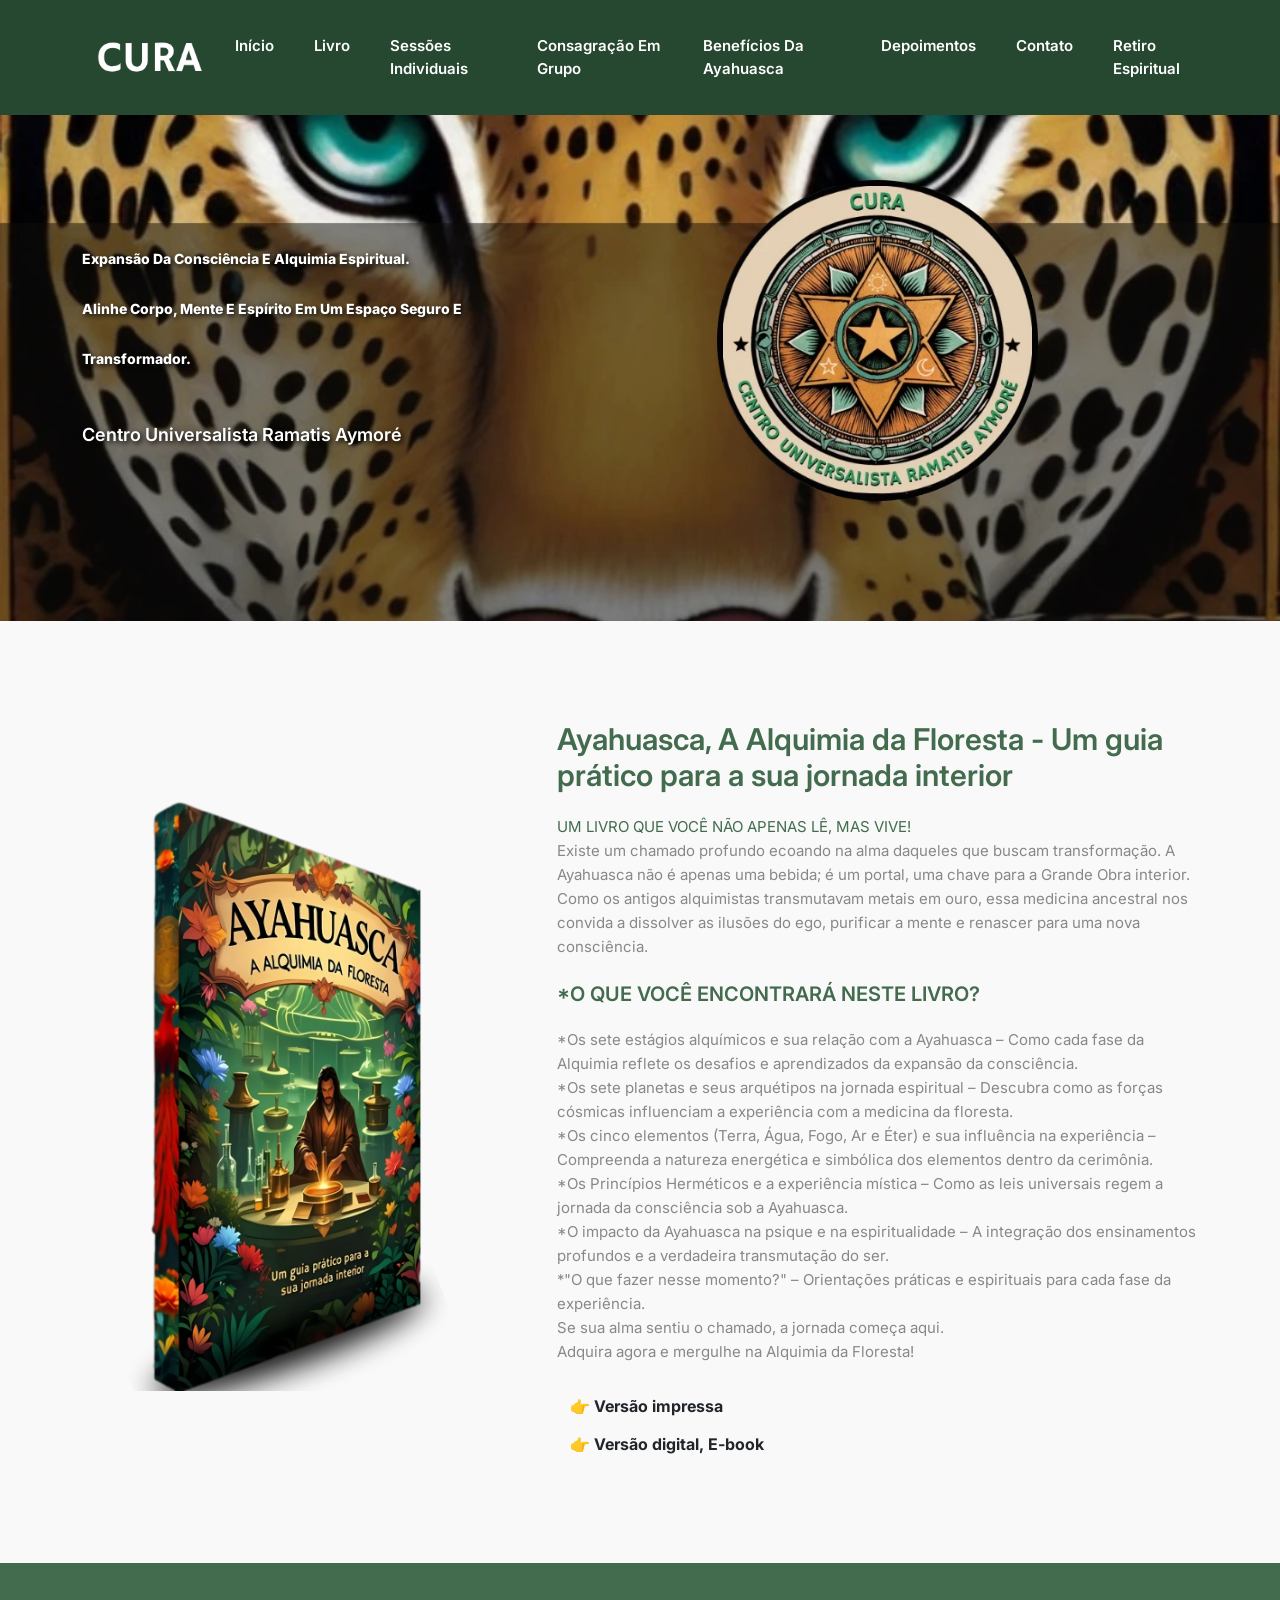
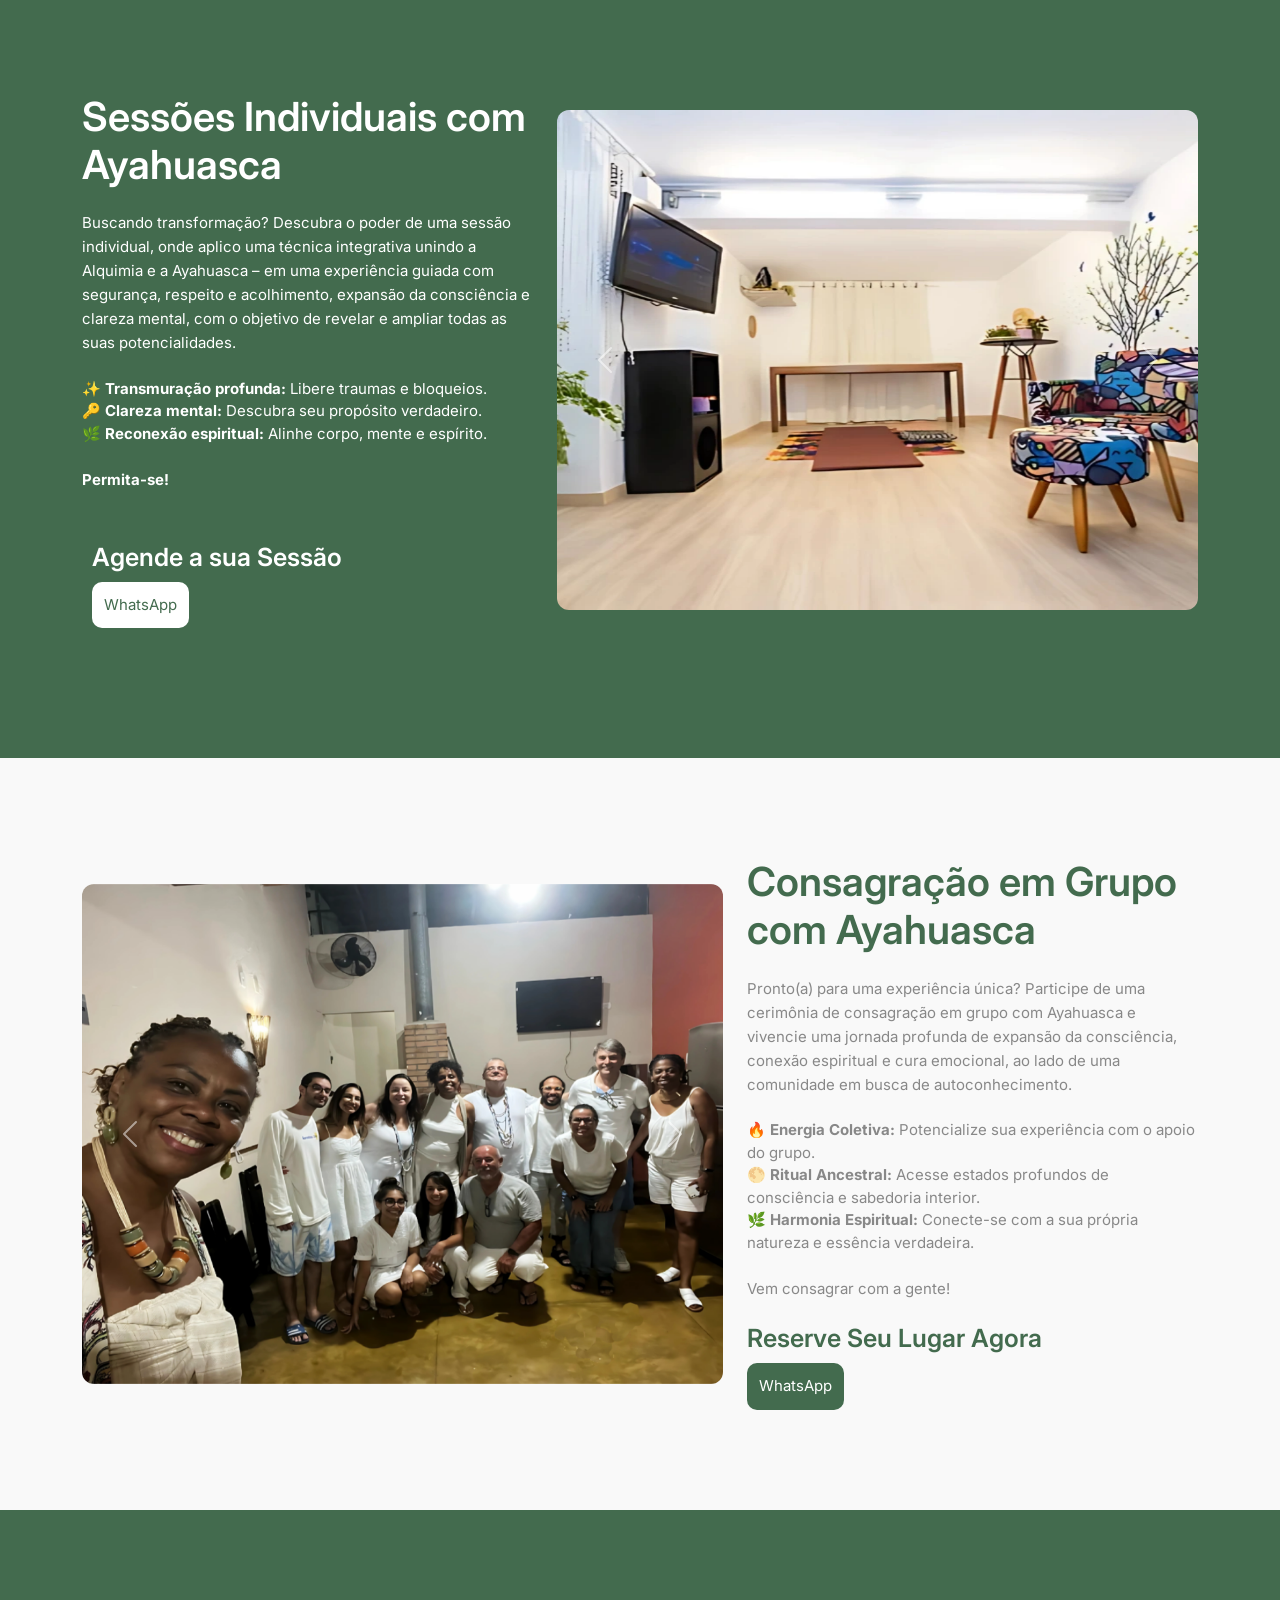
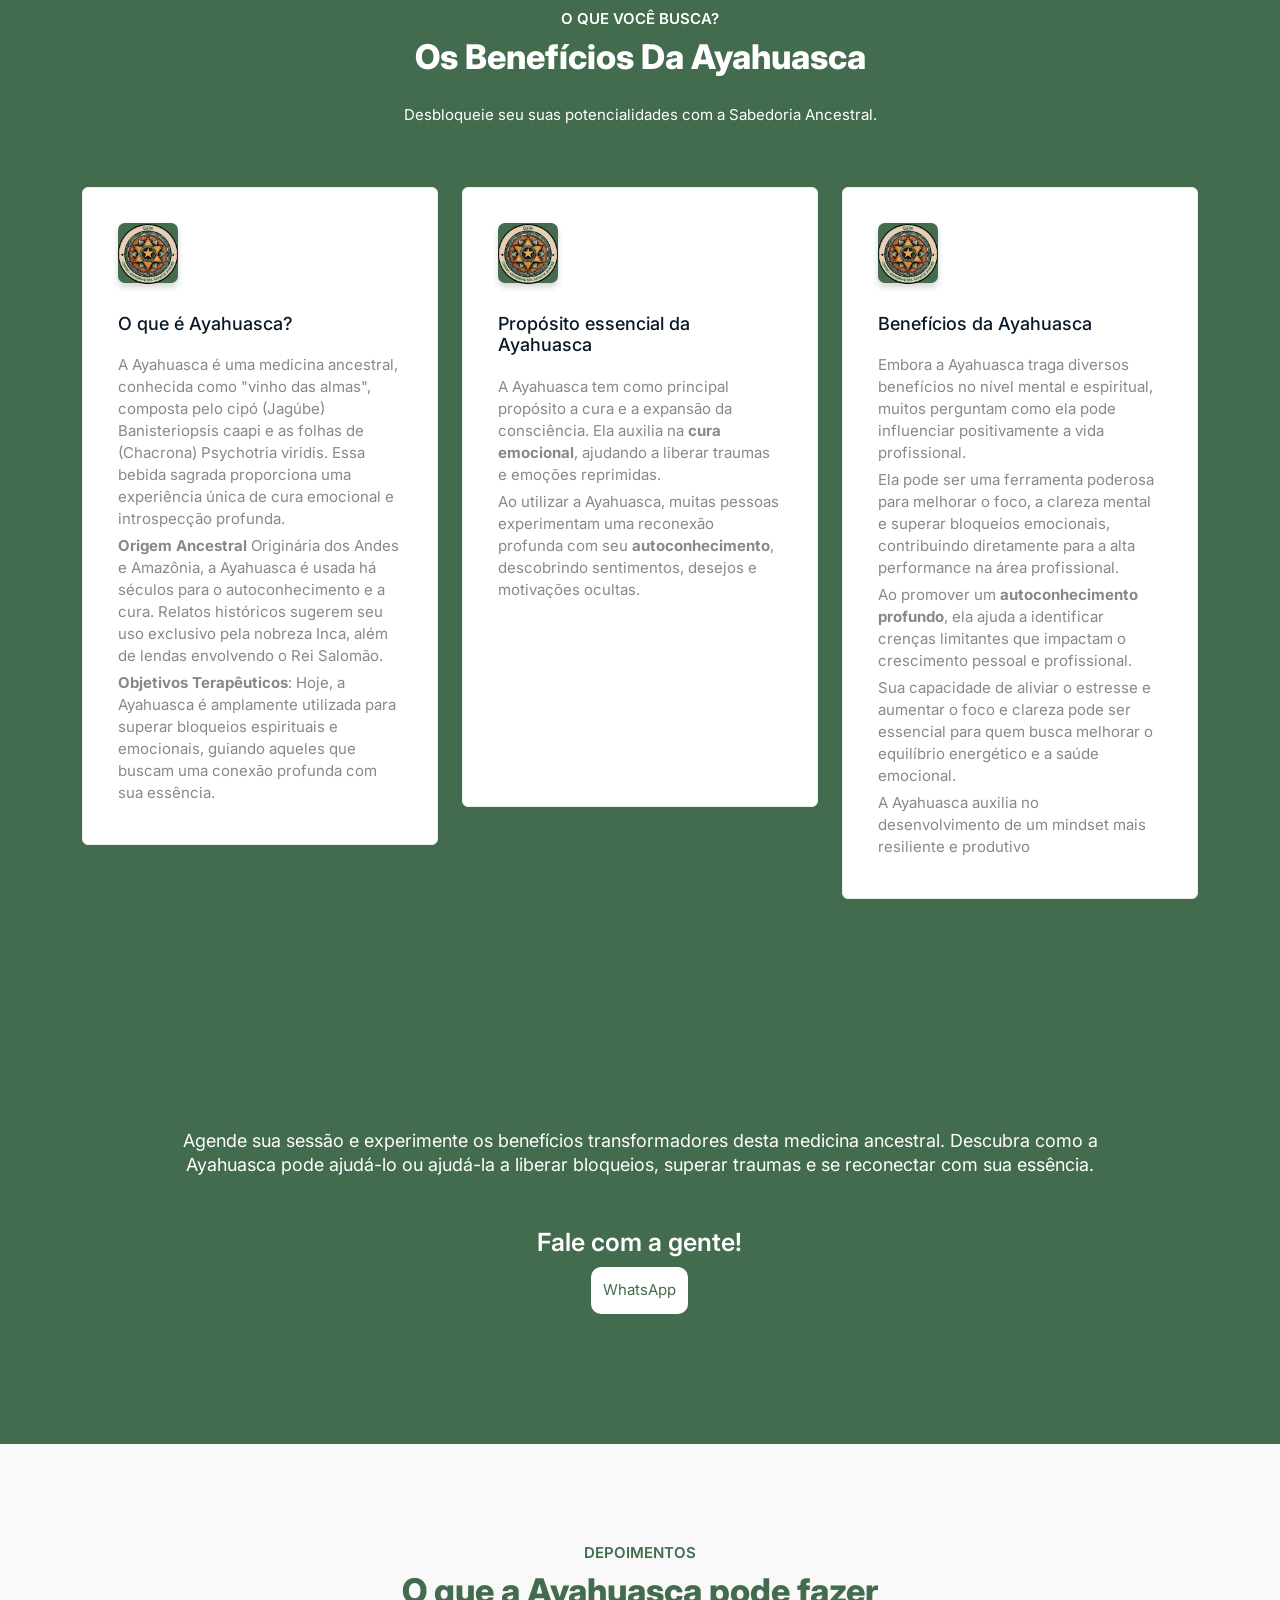
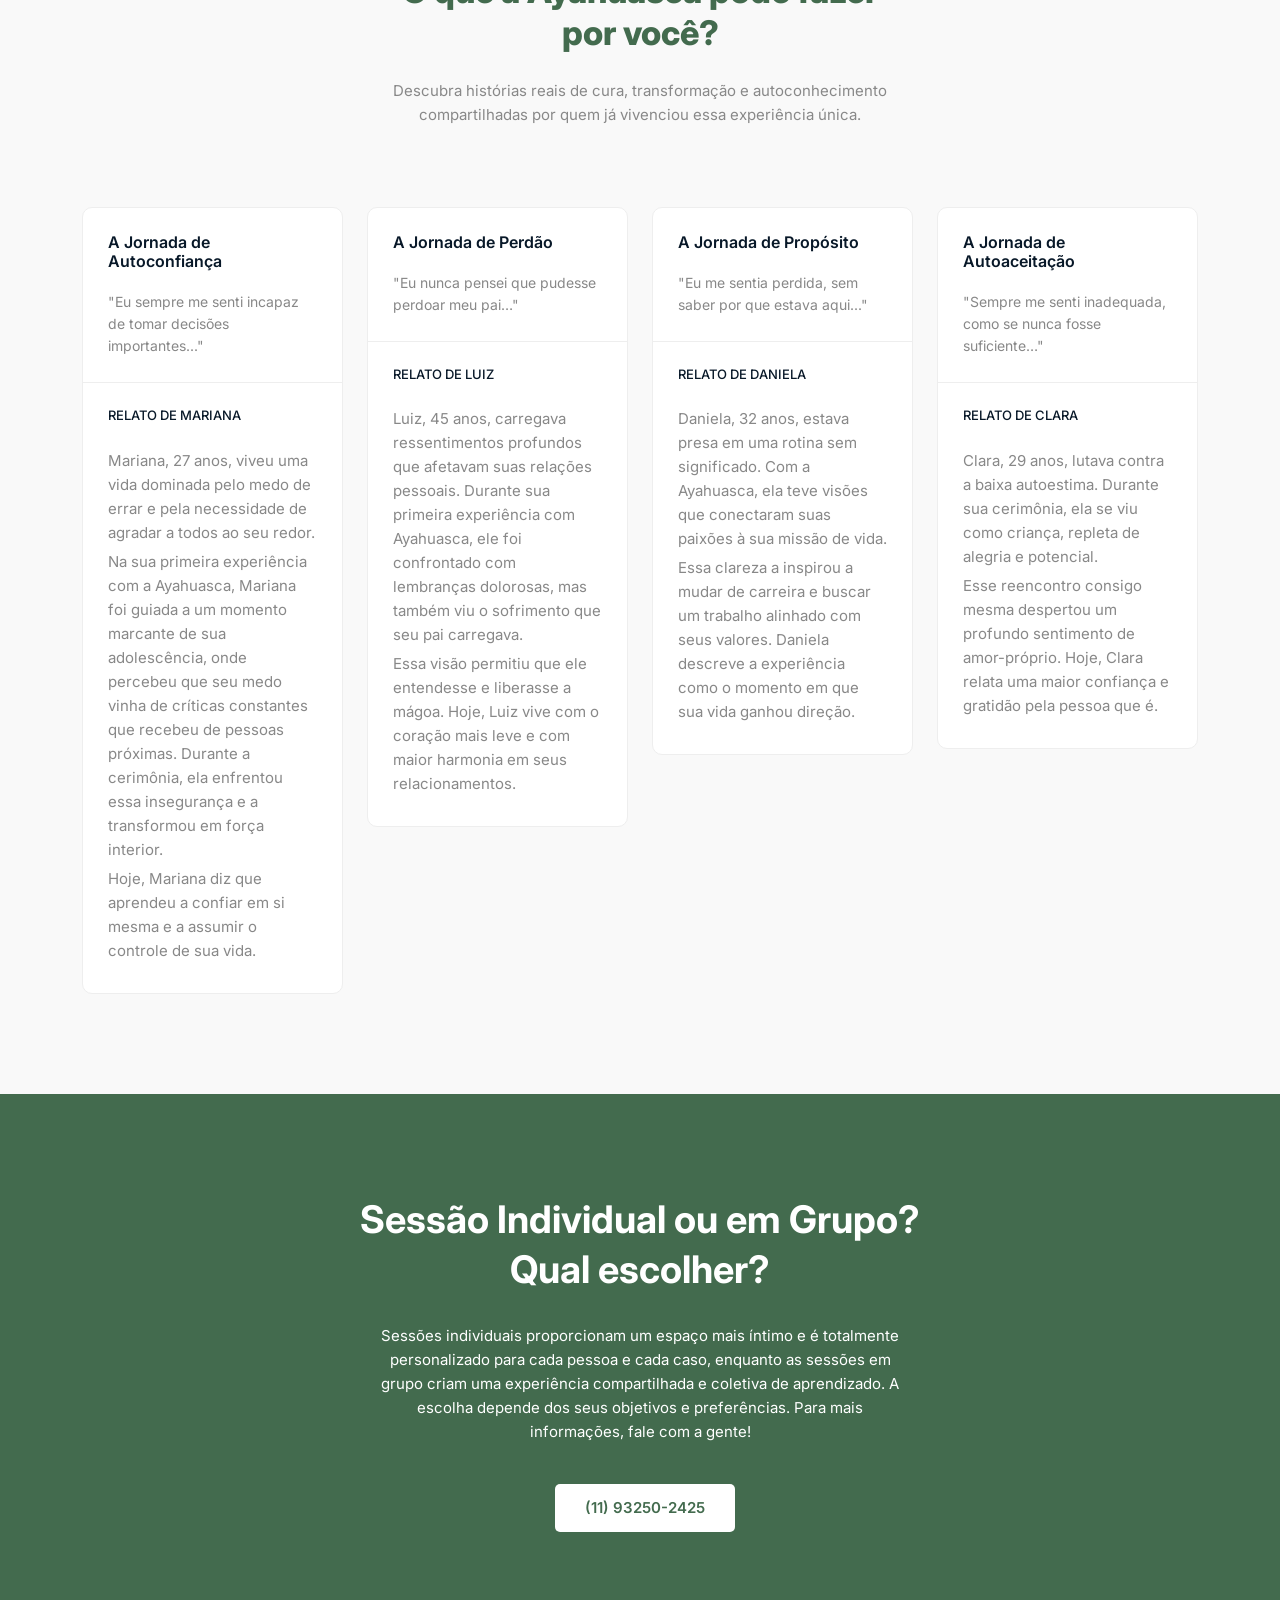
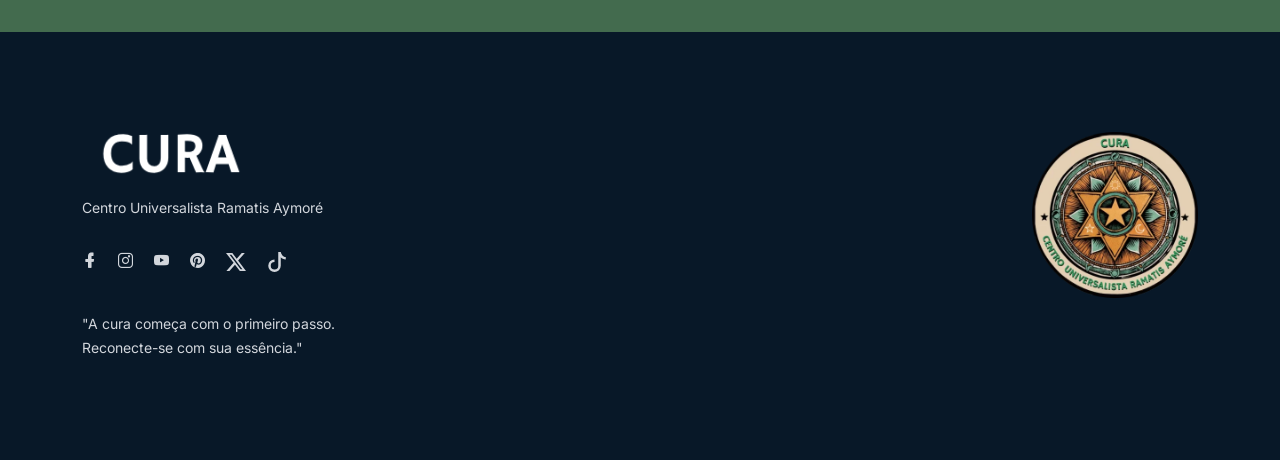
==== commit 53b28a60: "Change 'Hello World' to 'Goodbye World'" ====
--- a/index.html
+++ b/index.html
@@ -64,6 +64,12 @@
     <link rel="stylesheet" href="assets/css/tiny-slider.css" />
     <link rel="stylesheet" href="assets/css/glightbox.min.css" />
     <link rel="stylesheet" href="assets/css/main.css" />
+
+    <style>
+        h1 span {
+         font-size: 14px !important 
+        }
+    </style>
 </head>
 
 <body>
@@ -130,7 +136,7 @@
                                             aria-label="Toggle navigation">Depoimentos</a>
                                     </li>
                                     <li class="nav-item">
-                                        <a href="#contato" class="page-scroll"
+                                      <a href="#contato" class="page-scroll"
                                             aria-label="Toggle navigation">Contato</a>
                                     </li>
                                     <li class="nav-item">
@@ -159,10 +165,10 @@
             <div class="row align-items-center">
                 <div class="col-lg-5 col-md-12 col-12">
                     <div class="hero-content">
-                        <h1 class="wow fadeInLeft h1light" data-wow-delay=".4s">Expansão da Consciência e Alquimia Espiritual.
+                        <h1 class="wow fadeInLeft" data-wow-delay=".4s"><span>Expansão da Consciência e Alquimia Espiritual.
                                 <br>
                                 Alinhe corpo, mente e espírito em um
-                                espaço seguro e transformador.</h1>
+                                espaço seguro e transformador.</span></h1>
                         <div class="button wow fadeInLeft" data-wow-delay=".8s">
                             <h2 class="wow fadeInLeft" data-wow-delay=".6s" style="font-size: 18px; color: #ffffff;">Centro Universalista Ramatis Aymoré</h2>
                         </div>
@@ -770,8 +776,8 @@
             color: #436B4E !important;
         }
 
-  .h1light {
-      font-size: 14px!imoortant;
+  h1 span {
+      font-size: 14px !important;
   }
     </style>
     <script src="assets/js/bootstrap.min.js"></script>
